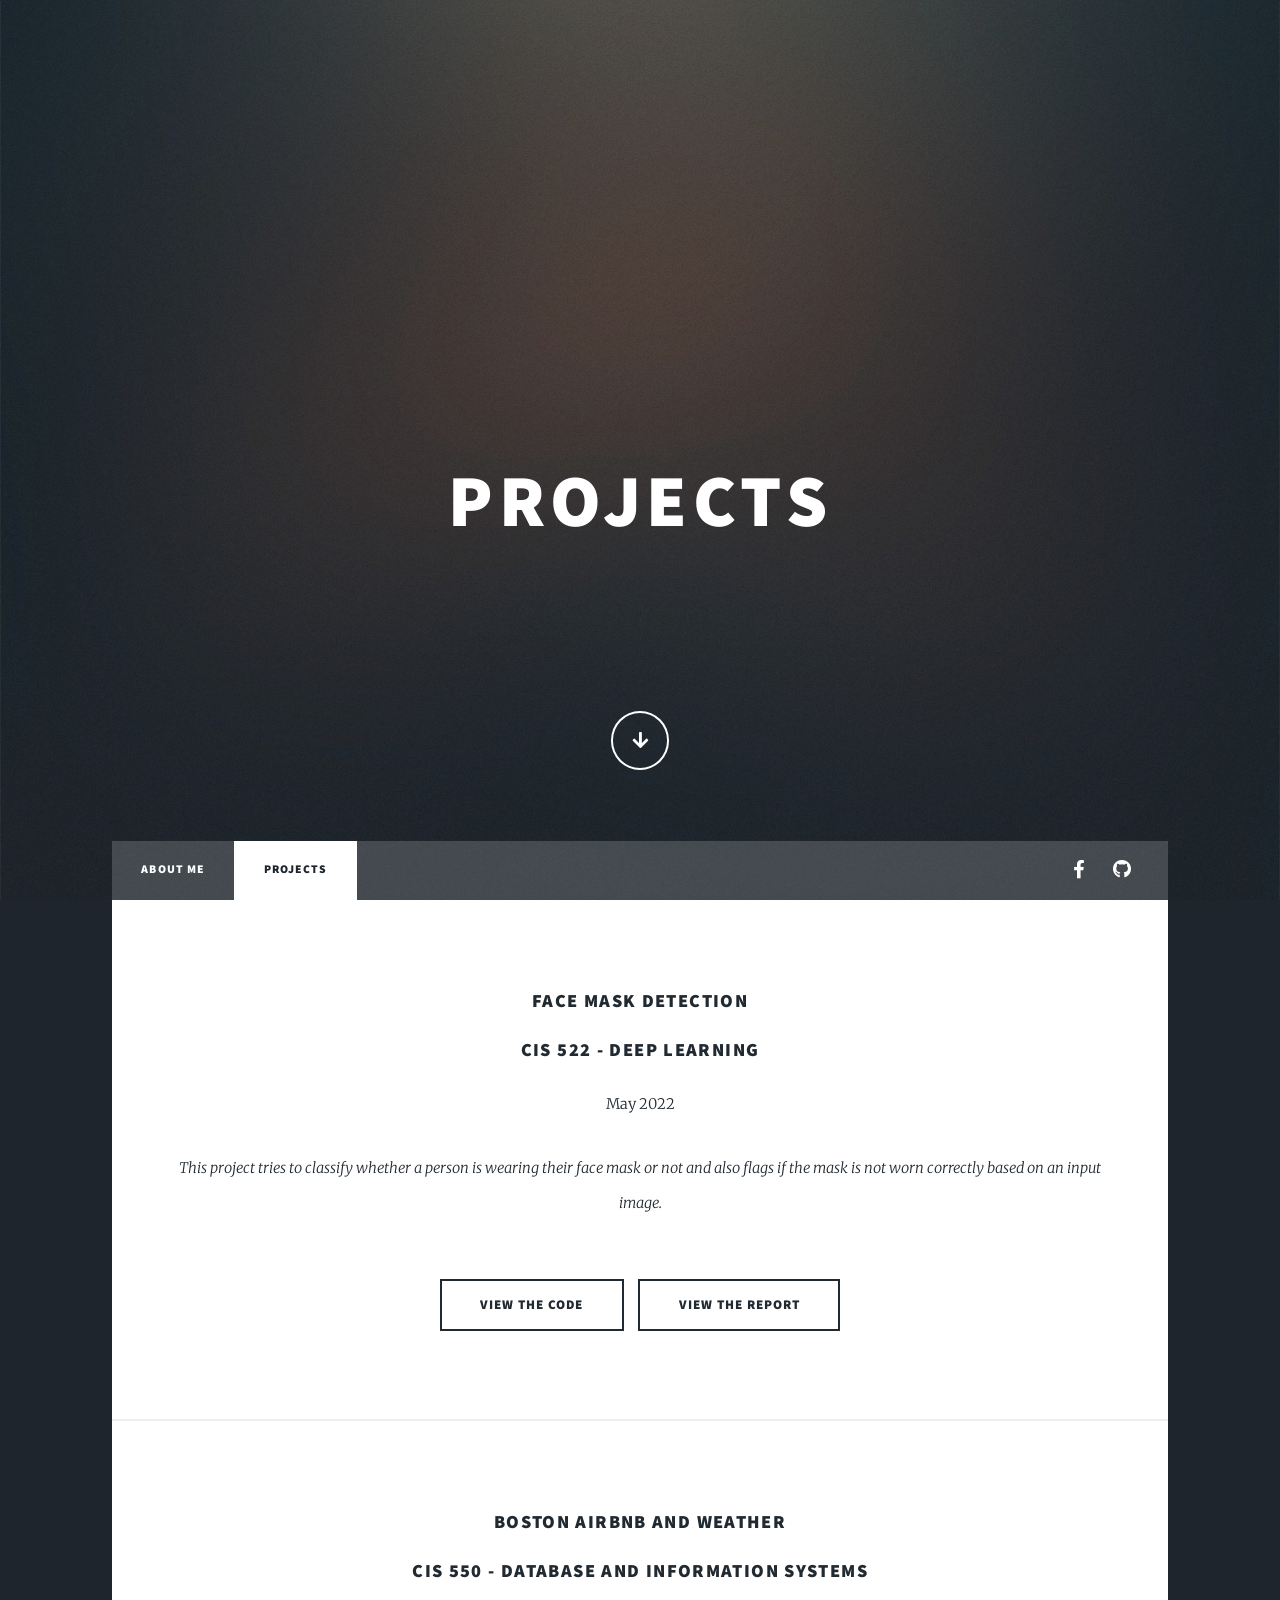
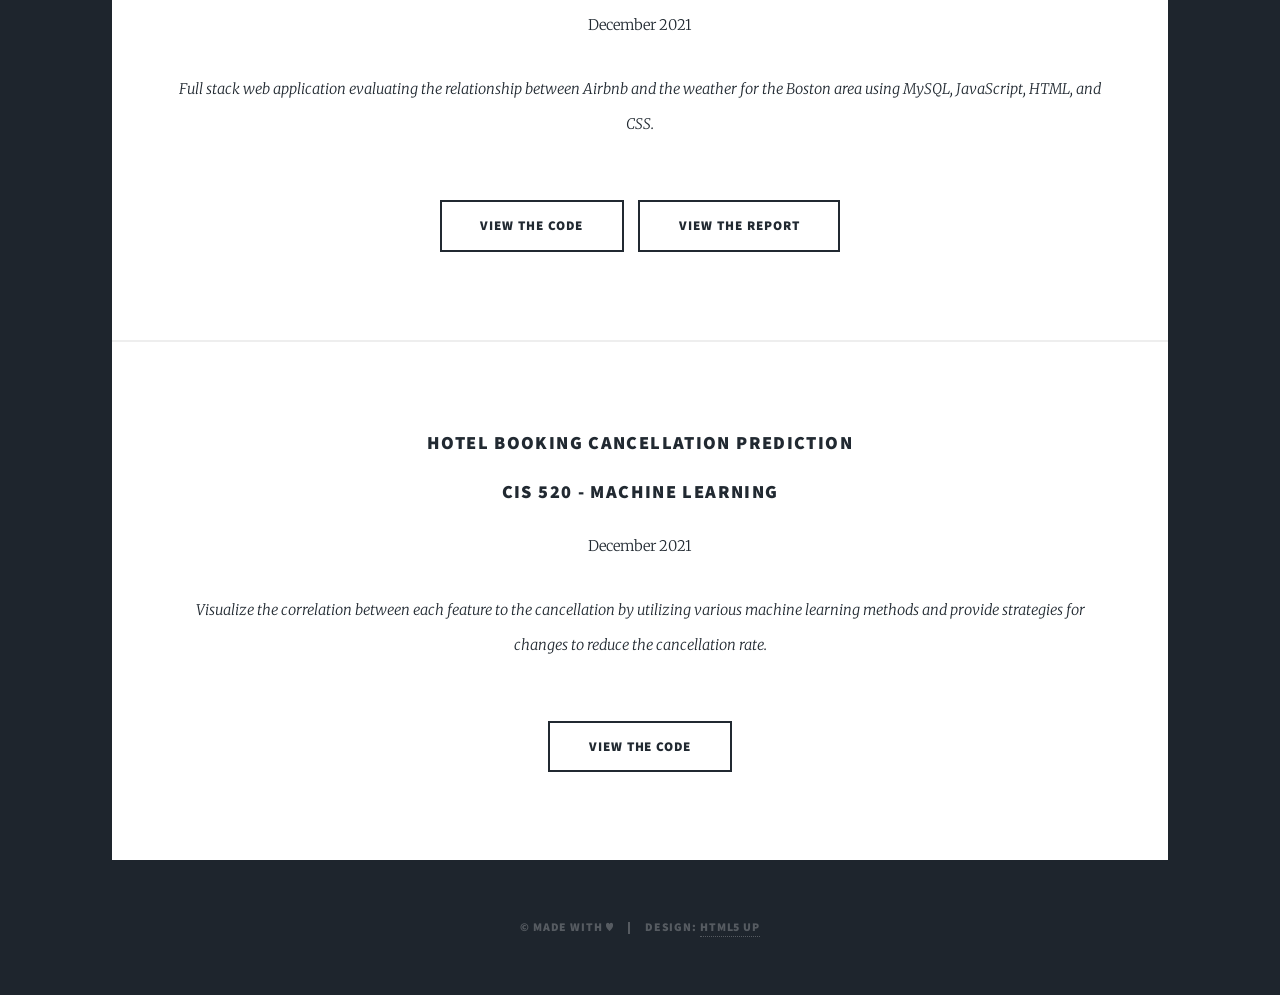
==== projects.html @ 25653194 "Add files via upload initial commit" ====
<!DOCTYPE HTML>
<!--
	Massively by HTML5 UP
	html5up.net | @ajlkn
	Free for personal and commercial use under the CCA 3.0 license (html5up.net/license)
-->
				<html>
					<head>
						<title>Yiyasu - Projects</title>
						<meta charset="utf-8" />
						<meta name="viewport" content="width=device-width, initial-scale=1, user-scalable=no" />
						<link rel="stylesheet" href="assets/css/main.css" />
						<noscript><link rel="stylesheet" href="assets/css/noscript.css" /></noscript>
					</head>
					<body class="is-preload">
				
						<!-- Wrapper -->
							<div id="wrapper" class="fade-in">

												<!-- Intro -->
					                <div id="intro">
										<h1>Projects <br/></h1>
										<p><hr> </p>
						                <ul class="actions">
							                <li><a href="#header" class="button icon solid solo fa-arrow-down scrolly">Continue</a></li>
						                </ul>
					                </div>

				
								<!-- Nav -->
									<nav id="nav">
										<ul class="links">
											<li><a href="index.html">About Me</a></li>
											<li class="active"><a href="projects.html">Projects</a></li>
										</ul>
										<ul class="icons">
											<li><a href="https://www.facebook.com/Yiyasu.P" class="icon brands fa-facebook-f" target="_blank"><span class="label">Facebook</span></a></li>
											<li><a href="https://github.com/yiyasu" class="icon brands fa-github" target="_blank"><span class="label">GitHub</span></a></li>
										</ul>
									</nav>				

				<!-- Main -->
					<div id="main">

						<!-- Featured Post -->
							<article class="post featured">
								<header class="major">
									<h3>Face Mask Detection</h3>
									<h3> CIS 522 - Deep Learning </h3>
									May 2022 </p>
									<p> This project tries to classify whether a person is wearing their face mask or not and also flags if the mask is not worn correctly based on an input image. </p>
								</header>
								<ul class="actions special">
									<li><a href="https://github.com/yiyasu/face_mask_detection" class="button large" target="_blank">View the Code</a></li>
									<li><a href="https://github.com/yiyasu/face_mask_detection/blob/main/CIS522_FinalReport.pdf" class="button large" target="_blank">View the Report</a></li>
								</ul>
							</article>

							<article class="post featured">
								<header class="major">
									<h3>Boston Airbnb and Weather</h3>
									<h3> CIS 550 - Database and Information Systems </h3>
									December 2021 </p>
									<p> Full stack web application evaluating the relationship between Airbnb and the weather for the Boston area using MySQL, JavaScript, HTML, and CSS. </p>
								</header>
								<ul class="actions special">
									<li><a href="https://github.com/yiyasu/CIS550" class="button large" target="_blank">View the Code</a></li>
									<li><a href="https://github.com/yiyasu/CIS550/blob/main/FinalReport_CIS550.pdf" class="button large" target="_blank">View the Report</a></li>
								</ul>
							</article>

							<article class="post featured">
								<header class="major">
									<h3> Hotel Booking Cancellation Prediction</h3>
									<h3> CIS 520 - Machine Learning </h3>
									December 2021 </p>
									<p> Visualize the correlation between each feature to the cancellation by utilizing various machine learning methods and provide strategies for changes to reduce the cancellation rate.</p>
								</header>
								<ul class="actions special">
									<li><a href="https://colab.research.google.com/drive/1UjOMGztZ_L5oVzg0W8Kpy8z9qH8jfoaa?usp=sharing" class="button large" target="_blank">View the Code</a></li>
								</ul>
							</article>

						<!-- Posts -->
							<!-- <section class="posts">
								<article>
									<header>
										<span class="date">April 24, 2017</span>
										<h2><a href="#">Sed magna<br />
										ipsum faucibus</a></h2>
									</header>
									<a href="#" class="image fit"><img src="images/pic02.jpg" alt="" /></a>
									<p>Donec eget ex magna. Interdum et malesuada fames ac ante ipsum primis in faucibus. Pellentesque venenatis dolor imperdiet dolor mattis sagittis magna etiam.</p>
									<ul class="actions special">
										<li><a href="#" class="button">Full Story</a></li>
									</ul>
								</article>
								<article>
									<header>
										<span class="date">April 22, 2017</span>
										<h2><a href="#">Primis eget<br />
										imperdiet lorem</a></h2>
									</header>
									<a href="#" class="image fit"><img src="images/pic03.jpg" alt="" /></a>
									<p>Donec eget ex magna. Interdum et malesuada fames ac ante ipsum primis in faucibus. Pellentesque venenatis dolor imperdiet dolor mattis sagittis magna etiam.</p>
									<ul class="actions special">
										<li><a href="#" class="button">Full Story</a></li>
									</ul>
								</article>
								<article>
									<header>
										<span class="date">April 18, 2017</span>
										<h2><a href="#">Ante mattis<br />
										interdum dolor</a></h2>
									</header>
									<a href="#" class="image fit"><img src="images/pic04.jpg" alt="" /></a>
									<p>Donec eget ex magna. Interdum et malesuada fames ac ante ipsum primis in faucibus. Pellentesque venenatis dolor imperdiet dolor mattis sagittis magna etiam.</p>
									<ul class="actions special">
										<li><a href="#" class="button">Full Story</a></li>
									</ul>
								</article>
								<article>
									<header>
										<span class="date">April 14, 2017</span>
										<h2><a href="#">Tempus sed<br />
										nulla imperdiet</a></h2>
									</header>
									<a href="#" class="image fit"><img src="images/pic05.jpg" alt="" /></a>
									<p>Donec eget ex magna. Interdum et malesuada fames ac ante ipsum primis in faucibus. Pellentesque venenatis dolor imperdiet dolor mattis sagittis magna etiam.</p>
									<ul class="actions special">
										<li><a href="#" class="button">Full Story</a></li>
									</ul>
								</article>
								<article>
									<header>
										<span class="date">April 11, 2017</span>
										<h2><a href="#">Odio magna<br />
										sed consectetur</a></h2>
									</header>
									<a href="#" class="image fit"><img src="images/pic06.jpg" alt="" /></a>
									<p>Donec eget ex magna. Interdum et malesuada fames ac ante ipsum primis in faucibus. Pellentesque venenatis dolor imperdiet dolor mattis sagittis magna etiam.</p>
									<ul class="actions special">
										<li><a href="#" class="button">Full Story</a></li>
									</ul>
								</article>
								<article>
									<header>
										<span class="date">April 7, 2017</span>
										<h2><a href="#">Augue lorem<br />
										primis vestibulum</a></h2>
									</header>
									<a href="#" class="image fit"><img src="images/pic07.jpg" alt="" /></a>
									<p>Donec eget ex magna. Interdum et malesuada fames ac ante ipsum primis in faucibus. Pellentesque venenatis dolor imperdiet dolor mattis sagittis magna etiam.</p>
									<ul class="actions special">
										<li><a href="#" class="button">Full Story</a></li>
									</ul>
								</article>
							</section> -->

						<!-- Footer -->

					</div>


				<!-- Copyright -->
					<div id="copyright">
						<ul><li>&copy; made with ♥ </li><li>Design: <a href="https://html5up.net" target="_blank">HTML5 UP</a></li></ul>
					</div>

			</div>

		<!-- Scripts -->
			<script src="assets/js/jquery.min.js"></script>
			<script src="assets/js/jquery.scrollex.min.js"></script>
			<script src="assets/js/jquery.scrolly.min.js"></script>
			<script src="assets/js/browser.min.js"></script>
			<script src="assets/js/breakpoints.min.js"></script>
			<script src="assets/js/util.js"></script>
			<script src="assets/js/main.js"></script>

	</body>
</html>
---- assets/css/main.css ----
@import url(fontawesome-all.min.css);
@import url("https://fonts.googleapis.com/css?family=Merriweather:300,700,300italic,700italic|Source+Sans+Pro:900");

/*
	Massively by HTML5 UP
	html5up.net | @ajlkn
	Free for personal and commercial use under the CCA 3.0 license (html5up.net/license)
*/

html, body, div, span, applet, object,
iframe, h1, h2, h3, h4, h5, h6, p, blockquote,
pre, a, abbr, acronym, address, big, cite,
code, del, dfn, em, img, ins, kbd, q, s, samp,
small, strike, strong, sub, sup, tt, var, b,
u, i, center, dl, dt, dd, ol, ul, li, fieldset,
form, label, legend, table, caption, tbody,
tfoot, thead, tr, th, td, article, aside,
canvas, details, embed, figure, figcaption,
footer, header, hgroup, menu, nav, output, ruby,
section, summary, time, mark, audio, video {
	margin: 0;
	padding: 0;
	border: 0;
	font-size: 100%;
	font: inherit;
	vertical-align: baseline;}

article, aside, details, figcaption, figure,
footer, header, hgroup, menu, nav, section {
	display: block;}

body {
	line-height: 1;
}

ol, ul {
	list-style: none;
}

blockquote, q {
	quotes: none;
}

	blockquote:before, blockquote:after, q:before, q:after {
		content: '';
		content: none;
	}

table {
	border-collapse: collapse;
	border-spacing: 0;
}

body {
	-webkit-text-size-adjust: none;
}

mark {
	background-color: transparent;
	color: inherit;
}

input::-moz-focus-inner {
	border: 0;
	padding: 0;
}

input, select, textarea {
	-moz-appearance: none;
	-webkit-appearance: none;
	-ms-appearance: none;
	appearance: none;
}

/* Basic */

	@-ms-viewport {
		width: device-width;
	}

	body {
		-ms-overflow-style: scrollbar;
	}

	@media screen and (max-width: 480px) {

		html, body {
			min-width: 320px;
		}

	}

	html {
		box-sizing: border-box;
	}

	*, *:before, *:after {
		box-sizing: inherit;
	}

	body {
		background-color: #1e252d;
	}

		body.is-preload *, body.is-preload *:before, body.is-preload *:after {
			-moz-animation: none !important;
			-webkit-animation: none !important;
			-ms-animation: none !important;
			animation: none !important;
			-moz-transition: none !important;
			-webkit-transition: none !important;
			-ms-transition: none !important;
			transition: none !important;
		}

/* Type */

	html {
		font-size: 16pt;
	}

		@media screen and (max-width: 1680px) {

			html {
				font-size: 12pt;
			}

		}

		@media screen and (max-width: 1280px) {

			html {
				font-size: 11pt;
			}

		}

		@media screen and (max-width: 360px) {

			html {
				font-size: 10pt;
			}

		}

	body {
		color: #212931;
	}

	body, input, select, textarea {
		font-family: "Merriweather", Georgia, serif;
		font-weight: 300;
		font-size: 1rem;
		line-height: 2.375;
	}

	a {
		-moz-transition: color 0.2s ease-in-out, background-color 0.2s ease-in-out, border-color 0.2s ease-in-out, box-shadow 0.2s ease-in-out;
		-webkit-transition: color 0.2s ease-in-out, background-color 0.2s ease-in-out, border-color 0.2s ease-in-out, box-shadow 0.2s ease-in-out;
		-ms-transition: color 0.2s ease-in-out, background-color 0.2s ease-in-out, border-color 0.2s ease-in-out, box-shadow 0.2s ease-in-out;
		transition: color 0.2s ease-in-out, background-color 0.2s ease-in-out, border-color 0.2s ease-in-out, box-shadow 0.2s ease-in-out;
		border-bottom: dotted 1px;
		text-decoration: none;
	}

		a:hover {
			border-bottom-color: transparent;
		}

	strong, b {
		font-weight: 600;
	}

	em, i {
		font-style: italic;
	}

	p {
		text-align: justify;
		margin: 0 0 2rem 0;
	}

	h1, h2, h3, h4, h5, h6 {
		font-family: "Source Sans Pro", Helvetica, sans-serif;
		font-weight: 900;
		line-height: 1.5;
		letter-spacing: 0.075em;
		text-transform: uppercase;
		margin: 0 0 1rem 0;
	}

		h1 a, h2 a, h3 a, h4 a, h5 a, h6 a {
			border-bottom: 0;
			color: inherit;
			text-decoration: none;
		}

	h1 {
		font-size: 4rem;
		line-height: 1.1;
		margin: 0 0 2rem 0;
	}

	h2 {
		font-size: 1.75rem;
		line-height: 1.3;
		margin: 0 0 1.5rem 0;
	}

	h3 {
		font-size: 1.25rem;
		margin: 0 0 1.5rem 0;
	}

	h4 {
		font-size: 1rem;
	}

	h5 {
		font-size: 0.9rem;
	}

	h6 {
		font-size: 0.8rem;
	}

	sub {
		font-size: 0.8rem;
		position: relative;
		top: 0.5rem;
	}

	sup {
		font-size: 0.8rem;
		position: relative;
		top: -0.5rem;
	}

	blockquote {
		border-left: solid 4px;
		font-style: italic;
		margin: 0 0 2rem 0;
		padding: 0.5rem 0 0.5rem 2rem;
	}

	code {
		border: solid 2px;
		font-family: "Courier New", monospace;
		font-size: 0.9rem;
		margin: 0 0.25rem;
		padding: 0.25rem 0.65rem;
	}

	pre {
		-webkit-overflow-scrolling: touch;
		font-family: "Courier New", monospace;
		font-size: 0.9rem;
		margin: 0 0 2rem 0;
	}

		pre code {
			display: block;
			line-height: 1.75;
			padding: 1rem 1.5rem;
			overflow-x: auto;
		}

	hr {
		border: 0;
		border-bottom: solid 2px;
		margin: 3rem 0;
	}

		hr.major {
			margin: 5rem 0;
		}

	.align-left {
		text-align: left;
	}

	.align-center {
		text-align: center;
	}

	.align-right {
		text-align: right;
	}

	input, select, textarea {
		color: #212931;
	}

	a {
		color: #212931;
		border-bottom-color: rgba(33, 41, 49, 0.5);
	}

		a:hover {
			border-bottom-color: transparent;
			color: #18bfef !important;
		}

	strong, b {
		color: #212931;
	}

	h1, h2, h3, h4, h5, h6 {
		color: #212931;
	}

	blockquote {
		border-left-color: #eeeeee;
	}

	code {
		background: rgba(220, 220, 220, 0.25);
		border-color: #eeeeee;
	}

	hr {
		border-bottom-color: #eeeeee;
	}

/* Row */

	.row {
		display: flex;
		flex-wrap: wrap;
		box-sizing: border-box;
		align-items: stretch;
	}

		.row > * {
			box-sizing: border-box;
		}

		.row.gtr-uniform > * > :last-child {
			margin-bottom: 0;
		}

		.row.aln-left {
			justify-content: flex-start;
		}

		.row.aln-center {
			justify-content: center;
		}

		.row.aln-right {
			justify-content: flex-end;
		}

		.row.aln-top {
			align-items: flex-start;
		}

		.row.aln-middle {
			align-items: center;
		}

		.row.aln-bottom {
			align-items: flex-end;
		}

		.row > .imp {
			order: -1;
		}

		.row > .col-1 {
			width: 8.33333%;
		}

		.row > .off-1 {
			margin-left: 8.33333%;
		}

		.row > .col-2 {
			width: 16.66667%;
		}

		.row > .off-2 {
			margin-left: 16.66667%;
		}

		.row > .col-3 {
			width: 25%;
		}

		.row > .off-3 {
			margin-left: 25%;
		}

		.row > .col-4 {
			width: 33.33333%;
		}

		.row > .off-4 {
			margin-left: 33.33333%;
		}

		.row > .col-5 {
			width: 41.66667%;
		}

		.row > .off-5 {
			margin-left: 41.66667%;
		}

		.row > .col-6 {
			width: 50%;
		}

		.row > .off-6 {
			margin-left: 50%;
		}

		.row > .col-7 {
			width: 58.33333%;
		}

		.row > .off-7 {
			margin-left: 58.33333%;
		}

		.row > .col-8 {
			width: 66.66667%;
		}

		.row > .off-8 {
			margin-left: 66.66667%;
		}

		.row > .col-9 {
			width: 75%;
		}

		.row > .off-9 {
			margin-left: 75%;
		}

		.row > .col-10 {
			width: 83.33333%;
		}

		.row > .off-10 {
			margin-left: 83.33333%;
		}

		.row > .col-11 {
			width: 91.66667%;
		}

		.row > .off-11 {
			margin-left: 91.66667%;
		}

		.row > .col-12 {
			width: 100%;
		}

		.row > .off-12 {
			margin-left: 100%;
		}

		.row.gtr-0 {
			margin-top: 0;
			margin-left: 0rem;
		}

			.row.gtr-0 > * {
				padding: 0 0 0 0rem;
			}

			.row.gtr-0.gtr-uniform {
				margin-top: 0rem;
			}

				.row.gtr-0.gtr-uniform > * {
					padding-top: 0rem;
				}

		.row.gtr-25 {
			margin-top: 0;
			margin-left: -0.375rem;
		}

			.row.gtr-25 > * {
				padding: 0 0 0 0.375rem;
			}

			.row.gtr-25.gtr-uniform {
				margin-top: -0.375rem;
			}

				.row.gtr-25.gtr-uniform > * {
					padding-top: 0.375rem;
				}

		.row.gtr-50 {
			margin-top: 0;
			margin-left: -0.75rem;
		}

			.row.gtr-50 > * {
				padding: 0 0 0 0.75rem;
			}

			.row.gtr-50.gtr-uniform {
				margin-top: -0.75rem;
			}

				.row.gtr-50.gtr-uniform > * {
					padding-top: 0.75rem;
				}

		.row {
			margin-top: 0;
			margin-left: -1.5rem;
		}

			.row > * {
				padding: 0 0 0 1.5rem;
			}

			.row.gtr-uniform {
				margin-top: -1.5rem;
			}

				.row.gtr-uniform > * {
					padding-top: 1.5rem;
				}

		.row.gtr-150 {
			margin-top: 0;
			margin-left: -2.25rem;
		}

			.row.gtr-150 > * {
				padding: 0 0 0 2.25rem;
			}

			.row.gtr-150.gtr-uniform {
				margin-top: -2.25rem;
			}

				.row.gtr-150.gtr-uniform > * {
					padding-top: 2.25rem;
				}

		.row.gtr-200 {
			margin-top: 0;
			margin-left: -3rem;
		}

			.row.gtr-200 > * {
				padding: 0 0 0 3rem;
			}

			.row.gtr-200.gtr-uniform {
				margin-top: -3rem;
			}

				.row.gtr-200.gtr-uniform > * {
					padding-top: 3rem;
				}

		@media screen and (max-width: 1680px) {

			.row {
				display: flex;
				flex-wrap: wrap;
				box-sizing: border-box;
				align-items: stretch;
			}

				.row > * {
					box-sizing: border-box;
				}

				.row.gtr-uniform > * > :last-child {
					margin-bottom: 0;
				}

				.row.aln-left {
					justify-content: flex-start;
				}

				.row.aln-center {
					justify-content: center;
				}

				.row.aln-right {
					justify-content: flex-end;
				}

				.row.aln-top {
					align-items: flex-start;
				}

				.row.aln-middle {
					align-items: center;
				}

				.row.aln-bottom {
					align-items: flex-end;
				}

				.row > .imp-xlarge {
					order: -1;
				}

				.row > .col-1-xlarge {
					width: 8.33333%;
				}

				.row > .off-1-xlarge {
					margin-left: 8.33333%;
				}

				.row > .col-2-xlarge {
					width: 16.66667%;
				}

				.row > .off-2-xlarge {
					margin-left: 16.66667%;
				}

				.row > .col-3-xlarge {
					width: 25%;
				}

				.row > .off-3-xlarge {
					margin-left: 25%;
				}

				.row > .col-4-xlarge {
					width: 33.33333%;
				}

				.row > .off-4-xlarge {
					margin-left: 33.33333%;
				}

				.row > .col-5-xlarge {
					width: 41.66667%;
				}

				.row > .off-5-xlarge {
					margin-left: 41.66667%;
				}

				.row > .col-6-xlarge {
					width: 50%;
				}

				.row > .off-6-xlarge {
					margin-left: 50%;
				}

				.row > .col-7-xlarge {
					width: 58.33333%;
				}

				.row > .off-7-xlarge {
					margin-left: 58.33333%;
				}

				.row > .col-8-xlarge {
					width: 66.66667%;
				}

				.row > .off-8-xlarge {
					margin-left: 66.66667%;
				}

				.row > .col-9-xlarge {
					width: 75%;
				}

				.row > .off-9-xlarge {
					margin-left: 75%;
				}

				.row > .col-10-xlarge {
					width: 83.33333%;
				}

				.row > .off-10-xlarge {
					margin-left: 83.33333%;
				}

				.row > .col-11-xlarge {
					width: 91.66667%;
				}

				.row > .off-11-xlarge {
					margin-left: 91.66667%;
				}

				.row > .col-12-xlarge {
					width: 100%;
				}

				.row > .off-12-xlarge {
					margin-left: 100%;
				}

				.row.gtr-0 {
					margin-top: 0;
					margin-left: 0rem;
				}

					.row.gtr-0 > * {
						padding: 0 0 0 0rem;
					}

					.row.gtr-0.gtr-uniform {
						margin-top: 0rem;
					}

						.row.gtr-0.gtr-uniform > * {
							padding-top: 0rem;
						}

				.row.gtr-25 {
					margin-top: 0;
					margin-left: -0.375rem;
				}

					.row.gtr-25 > * {
						padding: 0 0 0 0.375rem;
					}

					.row.gtr-25.gtr-uniform {
						margin-top: -0.375rem;
					}

						.row.gtr-25.gtr-uniform > * {
							padding-top: 0.375rem;
						}

				.row.gtr-50 {
					margin-top: 0;
					margin-left: -0.75rem;
				}

					.row.gtr-50 > * {
						padding: 0 0 0 0.75rem;
					}

					.row.gtr-50.gtr-uniform {
						margin-top: -0.75rem;
					}

						.row.gtr-50.gtr-uniform > * {
							padding-top: 0.75rem;
						}

				.row {
					margin-top: 0;
					margin-left: -1.5rem;
				}

					.row > * {
						padding: 0 0 0 1.5rem;
					}

					.row.gtr-uniform {
						margin-top: -1.5rem;
					}

						.row.gtr-uniform > * {
							padding-top: 1.5rem;
						}

				.row.gtr-150 {
					margin-top: 0;
					margin-left: -2.25rem;
				}

					.row.gtr-150 > * {
						padding: 0 0 0 2.25rem;
					}

					.row.gtr-150.gtr-uniform {
						margin-top: -2.25rem;
					}

						.row.gtr-150.gtr-uniform > * {
							padding-top: 2.25rem;
						}

				.row.gtr-200 {
					margin-top: 0;
					margin-left: -3rem;
				}

					.row.gtr-200 > * {
						padding: 0 0 0 3rem;
					}

					.row.gtr-200.gtr-uniform {
						margin-top: -3rem;
					}

						.row.gtr-200.gtr-uniform > * {
							padding-top: 3rem;
						}

		}

		@media screen and (max-width: 1280px) {

			.row {
				display: flex;
				flex-wrap: wrap;
				box-sizing: border-box;
				align-items: stretch;
			}

				.row > * {
					box-sizing: border-box;
				}

				.row.gtr-uniform > * > :last-child {
					margin-bottom: 0;
				}

				.row.aln-left {
					justify-content: flex-start;
				}

				.row.aln-center {
					justify-content: center;
				}

				.row.aln-right {
					justify-content: flex-end;
				}

				.row.aln-top {
					align-items: flex-start;
				}

				.row.aln-middle {
					align-items: center;
				}

				.row.aln-bottom {
					align-items: flex-end;
				}

				.row > .imp-large {
					order: -1;
				}

				.row > .col-1-large {
					width: 8.33333%;
				}

				.row > .off-1-large {
					margin-left: 8.33333%;
				}

				.row > .col-2-large {
					width: 16.66667%;
				}

				.row > .off-2-large {
					margin-left: 16.66667%;
				}

				.row > .col-3-large {
					width: 25%;
				}

				.row > .off-3-large {
					margin-left: 25%;
				}

				.row > .col-4-large {
					width: 33.33333%;
				}

				.row > .off-4-large {
					margin-left: 33.33333%;
				}

				.row > .col-5-large {
					width: 41.66667%;
				}

				.row > .off-5-large {
					margin-left: 41.66667%;
				}

				.row > .col-6-large {
					width: 50%;
				}

				.row > .off-6-large {
					margin-left: 50%;
				}

				.row > .col-7-large {
					width: 58.33333%;
				}

				.row > .off-7-large {
					margin-left: 58.33333%;
				}

				.row > .col-8-large {
					width: 66.66667%;
				}

				.row > .off-8-large {
					margin-left: 66.66667%;
				}

				.row > .col-9-large {
					width: 75%;
				}

				.row > .off-9-large {
					margin-left: 75%;
				}

				.row > .col-10-large {
					width: 83.33333%;
				}

				.row > .off-10-large {
					margin-left: 83.33333%;
				}

				.row > .col-11-large {
					width: 91.66667%;
				}

				.row > .off-11-large {
					margin-left: 91.66667%;
				}

				.row > .col-12-large {
					width: 100%;
				}

				.row > .off-12-large {
					margin-left: 100%;
				}

				.row.gtr-0 {
					margin-top: 0;
					margin-left: 0rem;
				}

					.row.gtr-0 > * {
						padding: 0 0 0 0rem;
					}

					.row.gtr-0.gtr-uniform {
						margin-top: 0rem;
					}

						.row.gtr-0.gtr-uniform > * {
							padding-top: 0rem;
						}

				.row.gtr-25 {
					margin-top: 0;
					margin-left: -0.375rem;
				}

					.row.gtr-25 > * {
						padding: 0 0 0 0.375rem;
					}

					.row.gtr-25.gtr-uniform {
						margin-top: -0.375rem;
					}

						.row.gtr-25.gtr-uniform > * {
							padding-top: 0.375rem;
						}

				.row.gtr-50 {
					margin-top: 0;
					margin-left: -0.75rem;
				}

					.row.gtr-50 > * {
						padding: 0 0 0 0.75rem;
					}

					.row.gtr-50.gtr-uniform {
						margin-top: -0.75rem;
					}

						.row.gtr-50.gtr-uniform > * {
							padding-top: 0.75rem;
						}

				.row {
					margin-top: 0;
					margin-left: -1.5rem;
				}

					.row > * {
						padding: 0 0 0 1.5rem;
					}

					.row.gtr-uniform {
						margin-top: -1.5rem;
					}

						.row.gtr-uniform > * {
							padding-top: 1.5rem;
						}

				.row.gtr-150 {
					margin-top: 0;
					margin-left: -2.25rem;
				}

					.row.gtr-150 > * {
						padding: 0 0 0 2.25rem;
					}

					.row.gtr-150.gtr-uniform {
						margin-top: -2.25rem;
					}

						.row.gtr-150.gtr-uniform > * {
							padding-top: 2.25rem;
						}

				.row.gtr-200 {
					margin-top: 0;
					margin-left: -3rem;
				}

					.row.gtr-200 > * {
						padding: 0 0 0 3rem;
					}

					.row.gtr-200.gtr-uniform {
						margin-top: -3rem;
					}

						.row.gtr-200.gtr-uniform > * {
							padding-top: 3rem;
						}

		}

		@media screen and (max-width: 980px) {

			.row {
				display: flex;
				flex-wrap: wrap;
				box-sizing: border-box;
				align-items: stretch;
			}

				.row > * {
					box-sizing: border-box;
				}

				.row.gtr-uniform > * > :last-child {
					margin-bottom: 0;
				}

				.row.aln-left {
					justify-content: flex-start;
				}

				.row.aln-center {
					justify-content: center;
				}

				.row.aln-right {
					justify-content: flex-end;
				}

				.row.aln-top {
					align-items: flex-start;
				}

				.row.aln-middle {
					align-items: center;
				}

				.row.aln-bottom {
					align-items: flex-end;
				}

				.row > .imp-medium {
					order: -1;
				}

				.row > .col-1-medium {
					width: 8.33333%;
				}

				.row > .off-1-medium {
					margin-left: 8.33333%;
				}

				.row > .col-2-medium {
					width: 16.66667%;
				}

				.row > .off-2-medium {
					margin-left: 16.66667%;
				}

				.row > .col-3-medium {
					width: 25%;
				}

				.row > .off-3-medium {
					margin-left: 25%;
				}

				.row > .col-4-medium {
					width: 33.33333%;
				}

				.row > .off-4-medium {
					margin-left: 33.33333%;
				}

				.row > .col-5-medium {
					width: 41.66667%;
				}

				.row > .off-5-medium {
					margin-left: 41.66667%;
				}

				.row > .col-6-medium {
					width: 50%;
				}

				.row > .off-6-medium {
					margin-left: 50%;
				}

				.row > .col-7-medium {
					width: 58.33333%;
				}

				.row > .off-7-medium {
					margin-left: 58.33333%;
				}

				.row > .col-8-medium {
					width: 66.66667%;
				}

				.row > .off-8-medium {
					margin-left: 66.66667%;
				}

				.row > .col-9-medium {
					width: 75%;
				}

				.row > .off-9-medium {
					margin-left: 75%;
				}

				.row > .col-10-medium {
					width: 83.33333%;
				}

				.row > .off-10-medium {
					margin-left: 83.33333%;
				}

				.row > .col-11-medium {
					width: 91.66667%;
				}

				.row > .off-11-medium {
					margin-left: 91.66667%;
				}

				.row > .col-12-medium {
					width: 100%;
				}

				.row > .off-12-medium {
					margin-left: 100%;
				}

				.row.gtr-0 {
					margin-top: 0;
					margin-left: 0rem;
				}

					.row.gtr-0 > * {
						padding: 0 0 0 0rem;
					}

					.row.gtr-0.gtr-uniform {
						margin-top: 0rem;
					}

						.row.gtr-0.gtr-uniform > * {
							padding-top: 0rem;
						}

				.row.gtr-25 {
					margin-top: 0;
					margin-left: -0.375rem;
				}

					.row.gtr-25 > * {
						padding: 0 0 0 0.375rem;
					}

					.row.gtr-25.gtr-uniform {
						margin-top: -0.375rem;
					}

						.row.gtr-25.gtr-uniform > * {
							padding-top: 0.375rem;
						}

				.row.gtr-50 {
					margin-top: 0;
					margin-left: -0.75rem;
				}

					.row.gtr-50 > * {
						padding: 0 0 0 0.75rem;
					}

					.row.gtr-50.gtr-uniform {
						margin-top: -0.75rem;
					}

						.row.gtr-50.gtr-uniform > * {
							padding-top: 0.75rem;
						}

				.row {
					margin-top: 0;
					margin-left: -1.5rem;
				}

					.row > * {
						padding: 0 0 0 1.5rem;
					}

					.row.gtr-uniform {
						margin-top: -1.5rem;
					}

						.row.gtr-uniform > * {
							padding-top: 1.5rem;
						}

				.row.gtr-150 {
					margin-top: 0;
					margin-left: -2.25rem;
				}

					.row.gtr-150 > * {
						padding: 0 0 0 2.25rem;
					}

					.row.gtr-150.gtr-uniform {
						margin-top: -2.25rem;
					}

						.row.gtr-150.gtr-uniform > * {
							padding-top: 2.25rem;
						}

				.row.gtr-200 {
					margin-top: 0;
					margin-left: -3rem;
				}

					.row.gtr-200 > * {
						padding: 0 0 0 3rem;
					}

					.row.gtr-200.gtr-uniform {
						margin-top: -3rem;
					}

						.row.gtr-200.gtr-uniform > * {
							padding-top: 3rem;
						}

		}

		@media screen and (max-width: 736px) {

			.row {
				display: flex;
				flex-wrap: wrap;
				box-sizing: border-box;
				align-items: stretch;
			}

				.row > * {
					box-sizing: border-box;
				}

				.row.gtr-uniform > * > :last-child {
					margin-bottom: 0;
				}

				.row.aln-left {
					justify-content: flex-start;
				}

				.row.aln-center {
					justify-content: center;
				}

				.row.aln-right {
					justify-content: flex-end;
				}

				.row.aln-top {
					align-items: flex-start;
				}

				.row.aln-middle {
					align-items: center;
				}

				.row.aln-bottom {
					align-items: flex-end;
				}

				.row > .imp-small {
					order: -1;
				}

				.row > .col-1-small {
					width: 8.33333%;
				}

				.row > .off-1-small {
					margin-left: 8.33333%;
				}

				.row > .col-2-small {
					width: 16.66667%;
				}

				.row > .off-2-small {
					margin-left: 16.66667%;
				}

				.row > .col-3-small {
					width: 25%;
				}

				.row > .off-3-small {
					margin-left: 25%;
				}

				.row > .col-4-small {
					width: 33.33333%;
				}

				.row > .off-4-small {
					margin-left: 33.33333%;
				}

				.row > .col-5-small {
					width: 41.66667%;
				}

				.row > .off-5-small {
					margin-left: 41.66667%;
				}

				.row > .col-6-small {
					width: 50%;
				}

				.row > .off-6-small {
					margin-left: 50%;
				}

				.row > .col-7-small {
					width: 58.33333%;
				}

				.row > .off-7-small {
					margin-left: 58.33333%;
				}

				.row > .col-8-small {
					width: 66.66667%;
				}

				.row > .off-8-small {
					margin-left: 66.66667%;
				}

				.row > .col-9-small {
					width: 75%;
				}

				.row > .off-9-small {
					margin-left: 75%;
				}

				.row > .col-10-small {
					width: 83.33333%;
				}

				.row > .off-10-small {
					margin-left: 83.33333%;
				}

				.row > .col-11-small {
					width: 91.66667%;
				}

				.row > .off-11-small {
					margin-left: 91.66667%;
				}

				.row > .col-12-small {
					width: 100%;
				}

				.row > .off-12-small {
					margin-left: 100%;
				}

				.row.gtr-0 {
					margin-top: 0;
					margin-left: 0rem;
				}

					.row.gtr-0 > * {
						padding: 0 0 0 0rem;
					}

					.row.gtr-0.gtr-uniform {
						margin-top: 0rem;
					}

						.row.gtr-0.gtr-uniform > * {
							padding-top: 0rem;
						}

				.row.gtr-25 {
					margin-top: 0;
					margin-left: -0.375rem;
				}

					.row.gtr-25 > * {
						padding: 0 0 0 0.375rem;
					}

					.row.gtr-25.gtr-uniform {
						margin-top: -0.375rem;
					}

						.row.gtr-25.gtr-uniform > * {
							padding-top: 0.375rem;
						}

				.row.gtr-50 {
					margin-top: 0;
					margin-left: -0.75rem;
				}

					.row.gtr-50 > * {
						padding: 0 0 0 0.75rem;
					}

					.row.gtr-50.gtr-uniform {
						margin-top: -0.75rem;
					}

						.row.gtr-50.gtr-uniform > * {
							padding-top: 0.75rem;
						}

				.row {
					margin-top: 0;
					margin-left: -1.5rem;
				}

					.row > * {
						padding: 0 0 0 1.5rem;
					}

					.row.gtr-uniform {
						margin-top: -1.5rem;
					}

						.row.gtr-uniform > * {
							padding-top: 1.5rem;
						}

				.row.gtr-150 {
					margin-top: 0;
					margin-left: -2.25rem;
				}

					.row.gtr-150 > * {
						padding: 0 0 0 2.25rem;
					}

					.row.gtr-150.gtr-uniform {
						margin-top: -2.25rem;
					}

						.row.gtr-150.gtr-uniform > * {
							padding-top: 2.25rem;
						}

				.row.gtr-200 {
					margin-top: 0;
					margin-left: -3rem;
				}

					.row.gtr-200 > * {
						padding: 0 0 0 3rem;
					}

					.row.gtr-200.gtr-uniform {
						margin-top: -3rem;
					}

						.row.gtr-200.gtr-uniform > * {
							padding-top: 3rem;
						}

		}

		@media screen and (max-width: 480px) {

			.row {
				display: flex;
				flex-wrap: wrap;
				box-sizing: border-box;
				align-items: stretch;
			}

				.row > * {
					box-sizing: border-box;
				}

				.row.gtr-uniform > * > :last-child {
					margin-bottom: 0;
				}

				.row.aln-left {
					justify-content: flex-start;
				}

				.row.aln-center {
					justify-content: center;
				}

				.row.aln-right {
					justify-content: flex-end;
				}

				.row.aln-top {
					align-items: flex-start;
				}

				.row.aln-middle {
					align-items: center;
				}

				.row.aln-bottom {
					align-items: flex-end;
				}

				.row > .imp-xsmall {
					order: -1;
				}

				.row > .col-1-xsmall {
					width: 8.33333%;
				}

				.row > .off-1-xsmall {
					margin-left: 8.33333%;
				}

				.row > .col-2-xsmall {
					width: 16.66667%;
				}

				.row > .off-2-xsmall {
					margin-left: 16.66667%;
				}

				.row > .col-3-xsmall {
					width: 25%;
				}

				.row > .off-3-xsmall {
					margin-left: 25%;
				}

				.row > .col-4-xsmall {
					width: 33.33333%;
				}

				.row > .off-4-xsmall {
					margin-left: 33.33333%;
				}

				.row > .col-5-xsmall {
					width: 41.66667%;
				}

				.row > .off-5-xsmall {
					margin-left: 41.66667%;
				}

				.row > .col-6-xsmall {
					width: 50%;
				}

				.row > .off-6-xsmall {
					margin-left: 50%;
				}

				.row > .col-7-xsmall {
					width: 58.33333%;
				}

				.row > .off-7-xsmall {
					margin-left: 58.33333%;
				}

				.row > .col-8-xsmall {
					width: 66.66667%;
				}

				.row > .off-8-xsmall {
					margin-left: 66.66667%;
				}

				.row > .col-9-xsmall {
					width: 75%;
				}

				.row > .off-9-xsmall {
					margin-left: 75%;
				}

				.row > .col-10-xsmall {
					width: 83.33333%;
				}

				.row > .off-10-xsmall {
					margin-left: 83.33333%;
				}

				.row > .col-11-xsmall {
					width: 91.66667%;
				}

				.row > .off-11-xsmall {
					margin-left: 91.66667%;
				}

				.row > .col-12-xsmall {
					width: 100%;
				}

				.row > .off-12-xsmall {
					margin-left: 100%;
				}

				.row.gtr-0 {
					margin-top: 0;
					margin-left: 0rem;
				}

					.row.gtr-0 > * {
						padding: 0 0 0 0rem;
					}

					.row.gtr-0.gtr-uniform {
						margin-top: 0rem;
					}

						.row.gtr-0.gtr-uniform > * {
							padding-top: 0rem;
						}

				.row.gtr-25 {
					margin-top: 0;
					margin-left: -0.375rem;
				}

					.row.gtr-25 > * {
						padding: 0 0 0 0.375rem;
					}

					.row.gtr-25.gtr-uniform {
						margin-top: -0.375rem;
					}

						.row.gtr-25.gtr-uniform > * {
							padding-top: 0.375rem;
						}

				.row.gtr-50 {
					margin-top: 0;
					margin-left: -0.75rem;
				}

					.row.gtr-50 > * {
						padding: 0 0 0 0.75rem;
					}

					.row.gtr-50.gtr-uniform {
						margin-top: -0.75rem;
					}

						.row.gtr-50.gtr-uniform > * {
							padding-top: 0.75rem;
						}

				.row {
					margin-top: 0;
					margin-left: -1.5rem;
				}

					.row > * {
						padding: 0 0 0 1.5rem;
					}

					.row.gtr-uniform {
						margin-top: -1.5rem;
					}

						.row.gtr-uniform > * {
							padding-top: 1.5rem;
						}

				.row.gtr-150 {
					margin-top: 0;
					margin-left: -2.25rem;
				}

					.row.gtr-150 > * {
						padding: 0 0 0 2.25rem;
					}

					.row.gtr-150.gtr-uniform {
						margin-top: -2.25rem;
					}

						.row.gtr-150.gtr-uniform > * {
							padding-top: 2.25rem;
						}

				.row.gtr-200 {
					margin-top: 0;
					margin-left: -3rem;
				}

					.row.gtr-200 > * {
						padding: 0 0 0 3rem;
					}

					.row.gtr-200.gtr-uniform {
						margin-top: -3rem;
					}

						.row.gtr-200.gtr-uniform > * {
							padding-top: 3rem;
						}

		}

		@media screen and (max-width: 360px) {

			.row {
				display: flex;
				flex-wrap: wrap;
				box-sizing: border-box;
				align-items: stretch;
			}

				.row > * {
					box-sizing: border-box;
				}

				.row.gtr-uniform > * > :last-child {
					margin-bottom: 0;
				}

				.row.aln-left {
					justify-content: flex-start;
				}

				.row.aln-center {
					justify-content: center;
				}

				.row.aln-right {
					justify-content: flex-end;
				}

				.row.aln-top {
					align-items: flex-start;
				}

				.row.aln-middle {
					align-items: center;
				}

				.row.aln-bottom {
					align-items: flex-end;
				}

				.row > .imp-xxsmall {
					order: -1;
				}

				.row > .col-1-xxsmall {
					width: 8.33333%;
				}

				.row > .off-1-xxsmall {
					margin-left: 8.33333%;
				}

				.row > .col-2-xxsmall {
					width: 16.66667%;
				}

				.row > .off-2-xxsmall {
					margin-left: 16.66667%;
				}

				.row > .col-3-xxsmall {
					width: 25%;
				}

				.row > .off-3-xxsmall {
					margin-left: 25%;
				}

				.row > .col-4-xxsmall {
					width: 33.33333%;
				}

				.row > .off-4-xxsmall {
					margin-left: 33.33333%;
				}

				.row > .col-5-xxsmall {
					width: 41.66667%;
				}

				.row > .off-5-xxsmall {
					margin-left: 41.66667%;
				}

				.row > .col-6-xxsmall {
					width: 50%;
				}

				.row > .off-6-xxsmall {
					margin-left: 50%;
				}

				.row > .col-7-xxsmall {
					width: 58.33333%;
				}

				.row > .off-7-xxsmall {
					margin-left: 58.33333%;
				}

				.row > .col-8-xxsmall {
					width: 66.66667%;
				}

				.row > .off-8-xxsmall {
					margin-left: 66.66667%;
				}

				.row > .col-9-xxsmall {
					width: 75%;
				}

				.row > .off-9-xxsmall {
					margin-left: 75%;
				}

				.row > .col-10-xxsmall {
					width: 83.33333%;
				}

				.row > .off-10-xxsmall {
					margin-left: 83.33333%;
				}

				.row > .col-11-xxsmall {
					width: 91.66667%;
				}

				.row > .off-11-xxsmall {
					margin-left: 91.66667%;
				}

				.row > .col-12-xxsmall {
					width: 100%;
				}

				.row > .off-12-xxsmall {
					margin-left: 100%;
				}

				.row.gtr-0 {
					margin-top: 0;
					margin-left: 0rem;
				}

					.row.gtr-0 > * {
						padding: 0 0 0 0rem;
					}

					.row.gtr-0.gtr-uniform {
						margin-top: 0rem;
					}

						.row.gtr-0.gtr-uniform > * {
							padding-top: 0rem;
						}

				.row.gtr-25 {
					margin-top: 0;
					margin-left: -0.375rem;
				}

					.row.gtr-25 > * {
						padding: 0 0 0 0.375rem;
					}

					.row.gtr-25.gtr-uniform {
						margin-top: -0.375rem;
					}

						.row.gtr-25.gtr-uniform > * {
							padding-top: 0.375rem;
						}

				.row.gtr-50 {
					margin-top: 0;
					margin-left: -0.75rem;
				}

					.row.gtr-50 > * {
						padding: 0 0 0 0.75rem;
					}

					.row.gtr-50.gtr-uniform {
						margin-top: -0.75rem;
					}

						.row.gtr-50.gtr-uniform > * {
							padding-top: 0.75rem;
						}

				.row {
					margin-top: 0;
					margin-left: -1.5rem;
				}

					.row > * {
						padding: 0 0 0 1.5rem;
					}

					.row.gtr-uniform {
						margin-top: -1.5rem;
					}

						.row.gtr-uniform > * {
							padding-top: 1.5rem;
						}

				.row.gtr-150 {
					margin-top: 0;
					margin-left: -2.25rem;
				}

					.row.gtr-150 > * {
						padding: 0 0 0 2.25rem;
					}

					.row.gtr-150.gtr-uniform {
						margin-top: -2.25rem;
					}

						.row.gtr-150.gtr-uniform > * {
							padding-top: 2.25rem;
						}

				.row.gtr-200 {
					margin-top: 0;
					margin-left: -3rem;
				}

					.row.gtr-200 > * {
						padding: 0 0 0 3rem;
					}

					.row.gtr-200.gtr-uniform {
						margin-top: -3rem;
					}

						.row.gtr-200.gtr-uniform > * {
							padding-top: 3rem;
						}

		}

/* Box */

	.box {
		border: solid 2px;
		margin-bottom: 2rem;
		padding: 1.5rem;
	}

		.box > :last-child,
		.box > :last-child > :last-child,
		.box > :last-child > :last-child > :last-child {
			margin-bottom: 0;
		}

		.box.alt {
			border: 0;
			border-radius: 0;
			padding: 0;
		}

	.box {
		border-color: #eeeeee;
	}

/* Button */

	input[type="submit"],
	input[type="reset"],
	input[type="button"],
	button,
	.button {
		-moz-appearance: none;
		-webkit-appearance: none;
		-ms-appearance: none;
		appearance: none;
		-moz-transition: background-color 0.2s ease-in-out, box-shadow 0.2s ease-in-out, color 0.2s ease-in-out;
		-webkit-transition: background-color 0.2s ease-in-out, box-shadow 0.2s ease-in-out, color 0.2s ease-in-out;
		-ms-transition: background-color 0.2s ease-in-out, box-shadow 0.2s ease-in-out, color 0.2s ease-in-out;
		transition: background-color 0.2s ease-in-out, box-shadow 0.2s ease-in-out, color 0.2s ease-in-out;
		border: 0;
		border-radius: 0;
		cursor: pointer;
		display: inline-block;
		font-family: "Source Sans Pro", Helvetica, sans-serif;
		font-size: 0.8rem;
		font-weight: 900;
		letter-spacing: 0.075em;
		height: 3rem;
		line-height: 3rem;
		padding: 0 2rem;
		text-align: center;
		text-decoration: none;
		text-transform: uppercase;
		white-space: nowrap;
	}

		input[type="submit"].icon:before,
		input[type="reset"].icon:before,
		input[type="button"].icon:before,
		button.icon:before,
		.button.icon:before {
			margin-right: 0.5rem;
		}

		input[type="submit"].icon.solo,
		input[type="reset"].icon.solo,
		input[type="button"].icon.solo,
		button.icon.solo,
		.button.icon.solo {
			position: relative;
			width: 4rem;
			height: 4rem;
			line-height: 4rem;
			border-radius: 4rem;
			text-indent: 4rem;
			overflow: hidden;
			padding: 0;
			white-space: nowrap;
		}

			input[type="submit"].icon.solo:before,
			input[type="reset"].icon.solo:before,
			input[type="button"].icon.solo:before,
			button.icon.solo:before,
			.button.icon.solo:before {
				position: absolute;
				display: block;
				top: 0;
				left: 0;
				width: inherit;
				height: inherit;
				line-height: inherit;
				font-size: 1.25rem;
				margin-right: 0;
				text-align: center;
				text-indent: 0;
			}

		input[type="submit"].fit,
		input[type="reset"].fit,
		input[type="button"].fit,
		button.fit,
		.button.fit {
			width: 100%;
		}

		input[type="submit"].small,
		input[type="reset"].small,
		input[type="button"].small,
		button.small,
		.button.small {
			font-size: 0.7rem;
			height: 2.5rem;
			line-height: 2.5rem;
			padding: 0 1.5rem;
		}

		input[type="submit"].large,
		input[type="reset"].large,
		input[type="button"].large,
		button.large,
		.button.large {
			font-size: 0.9rem;
			height: 3.5rem;
			line-height: 3.5rem;
			padding: 0 2.75rem;
		}

		@media screen and (max-width: 980px) {

			input[type="submit"],
			input[type="reset"],
			input[type="button"],
			button,
			.button {
				font-size: 0.9rem;
				height: 3.25rem;
				line-height: 3.25rem;
			}

				input[type="submit"].large,
				input[type="reset"].large,
				input[type="button"].large,
				button.large,
				.button.large {
					font-size: 1rem;
					height: 3.75rem;
					line-height: 3.75rem;
				}

		}

		input[type="submit"].disabled, input[type="submit"]:disabled,
		input[type="reset"].disabled,
		input[type="reset"]:disabled,
		input[type="button"].disabled,
		input[type="button"]:disabled,
		button.disabled,
		button:disabled,
		.button.disabled,
		.button:disabled {
			pointer-events: none;
			opacity: 0.25;
		}

	input[type="submit"],
	input[type="reset"],
	input[type="button"],
	button,
	.button {
		background-color: transparent;
		box-shadow: inset 0 0 0 2px #212931;
		color: #212931 !important;
	}

		input[type="submit"]:hover,
		input[type="reset"]:hover,
		input[type="button"]:hover,
		button:hover,
		.button:hover {
			box-shadow: inset 0 0 0 2px #18bfef;
			color: #18bfef !important;
		}

		input[type="submit"].primary,
		input[type="reset"].primary,
		input[type="button"].primary,
		button.primary,
		.button.primary {
			background-color: #212931;
			box-shadow: none;
			color: #ffffff !important;
		}

			input[type="submit"].primary:hover,
			input[type="reset"].primary:hover,
			input[type="button"].primary:hover,
			button.primary:hover,
			.button.primary:hover {
				background-color: #18bfef;
			}

/* Form */

	form {
		margin: 0 0 2rem 0;
	}

		form > :last-child {
			margin-bottom: 0;
		}

		form > .fields {
			display: -moz-flex;
			display: -webkit-flex;
			display: -ms-flex;
			display: flex;
			-moz-flex-wrap: wrap;
			-webkit-flex-wrap: wrap;
			-ms-flex-wrap: wrap;
			flex-wrap: wrap;
			width: calc(100% + 3rem);
			margin: -1.5rem 0 2rem -1.5rem;
		}

			form > .fields > .field {
				-moz-flex-grow: 0;
				-webkit-flex-grow: 0;
				-ms-flex-grow: 0;
				flex-grow: 0;
				-moz-flex-shrink: 0;
				-webkit-flex-shrink: 0;
				-ms-flex-shrink: 0;
				flex-shrink: 0;
				padding: 1.5rem 0 0 1.5rem;
				width: calc(100% - 1.5rem);
			}

				form > .fields > .field.half {
					width: calc(50% - 0.75rem);
				}

				form > .fields > .field.third {
					width: calc(100%/3 - 0.5rem);
				}

				form > .fields > .field.quarter {
					width: calc(25% - 0.375rem);
				}

		@media screen and (max-width: 480px) {

			form > .fields {
				width: calc(100% + 3rem);
				margin: -1.5rem 0 2rem -1.5rem;
			}

				form > .fields > .field {
					padding: 1.5rem 0 0 1.5rem;
					width: calc(100% - 1.5rem);
				}

					form > .fields > .field.half {
						width: calc(100% - 1.5rem);
					}

					form > .fields > .field.third {
						width: calc(100% - 1.5rem);
					}

					form > .fields > .field.quarter {
						width: calc(100% - 1.5rem);
					}

		}

	label {
		display: block;
		font-family: "Source Sans Pro", Helvetica, sans-serif;
		font-weight: 900;
		line-height: 1.5;
		letter-spacing: 0.075em;
		font-size: 0.8rem;
		text-transform: uppercase;
		margin: 0 0 0.75rem 0;
	}

		@media screen and (max-width: 980px) {

			label {
				font-size: 0.9rem;
			}

		}

	input[type="text"],
	input[type="password"],
	input[type="email"],
	select,
	textarea {
		-moz-appearance: none;
		-webkit-appearance: none;
		-ms-appearance: none;
		appearance: none;
		background: transparent;
		border-radius: 0;
		border: solid 2px;
		color: inherit;
		display: block;
		outline: 0;
		padding: 0 1rem;
		text-decoration: none;
		width: 100%;
	}

		input[type="text"]:invalid,
		input[type="password"]:invalid,
		input[type="email"]:invalid,
		select:invalid,
		textarea:invalid {
			box-shadow: none;
		}

	select {
		background-size: 1.25rem;
		background-repeat: no-repeat;
		background-position: calc(100% - 1rem) center;
		height: 3rem;
		padding-right: 3rem;
		text-overflow: ellipsis;
	}

		select:focus::-ms-value {
			background-color: transparent;
		}

		select::-ms-expand {
			display: none;
		}

	input[type="text"],
	input[type="password"],
	input[type="email"],
	select {
		height: 3rem;
	}

	textarea {
		padding: 0.75rem 1rem;
	}

	input[type="checkbox"],
	input[type="radio"] {
		-moz-appearance: none;
		-webkit-appearance: none;
		-ms-appearance: none;
		appearance: none;
		display: block;
		float: left;
		margin-right: -2rem;
		opacity: 0;
		width: 1rem;
		z-index: -1;
	}

		input[type="checkbox"] + label,
		input[type="radio"] + label {
			text-decoration: none;
			cursor: pointer;
			display: inline-block;
			font-size: 1rem;
			letter-spacing: 0;
			font-family: "Merriweather", Georgia, serif;
			text-transform: none;
			font-weight: 300;
			padding-left: 2.8rem;
			padding-right: 1rem;
			position: relative;
		}

			input[type="checkbox"] + label:before,
			input[type="radio"] + label:before {
				-moz-osx-font-smoothing: grayscale;
				-webkit-font-smoothing: antialiased;
				display: inline-block;
				font-style: normal;
				font-variant: normal;
				text-rendering: auto;
				line-height: 1;
				text-transform: none !important;
				font-family: 'Font Awesome 5 Free';
				font-weight: 900;
			}

			input[type="checkbox"] + label:before,
			input[type="radio"] + label:before {
				border-radius: 0;
				border: solid 2px;
				content: '';
				display: inline-block;
				font-size: 0.8rem;
				height: 1.8rem;
				left: 0;
				line-height: 1.65rem;
				position: absolute;
				text-align: center;
				top: -0.125rem;
				width: 1.8rem;
			}

		input[type="checkbox"]:checked + label:before,
		input[type="radio"]:checked + label:before {
			content: '\f00c';
		}

	input[type="checkbox"] + label:before {
		border-radius: 0;
	}

	input[type="radio"] + label:before {
		border-radius: 100%;
	}

	::-webkit-input-placeholder {
		opacity: 1.0;
	}

	:-moz-placeholder {
		opacity: 1.0;
	}

	::-moz-placeholder {
		opacity: 1.0;
	}

	:-ms-input-placeholder {
		opacity: 1.0;
	}

	label {
		color: #212931;
	}

	input[type="text"],
	input[type="password"],
	input[type="email"],
	select,
	textarea {
		border-color: #eeeeee;
	}

		input[type="text"]:focus,
		input[type="password"]:focus,
		input[type="email"]:focus,
		select:focus,
		textarea:focus {
			border-color: #18bfef;
		}

	select {
		background-image: url("data:image/svg+xml;charset=utf8,%3Csvg xmlns='http://www.w3.org/2000/svg' width='40' height='40' preserveAspectRatio='none' viewBox='0 0 40 40'%3E%3Cpath d='M9.4,12.3l10.4,10.4l10.4-10.4c0.2-0.2,0.5-0.4,0.9-0.4c0.3,0,0.6,0.1,0.9,0.4l3.3,3.3c0.2,0.2,0.4,0.5,0.4,0.9 c0,0.4-0.1,0.6-0.4,0.9L20.7,31.9c-0.2,0.2-0.5,0.4-0.9,0.4c-0.3,0-0.6-0.1-0.9-0.4L4.3,17.3c-0.2-0.2-0.4-0.5-0.4-0.9 c0-0.4,0.1-0.6,0.4-0.9l3.3-3.3c0.2-0.2,0.5-0.4,0.9-0.4S9.1,12.1,9.4,12.3z' fill='%23eeeeee' /%3E%3C/svg%3E");
	}

		select option {
			background-color: #ffffff;
			color: #212931;
		}

	.select-wrapper:before {
		color: #eeeeee;
	}

	input[type="checkbox"] + label,
	input[type="radio"] + label {
		color: #212931;
	}

		input[type="checkbox"] + label:before,
		input[type="radio"] + label:before {
			border-color: #eeeeee;
		}

	input[type="checkbox"]:checked + label:before,
	input[type="radio"]:checked + label:before {
		background-color: #212931;
		border-color: #212931;
		color: #ffffff;
	}

	input[type="checkbox"]:focus + label:before,
	input[type="radio"]:focus + label:before {
		border-color: #18bfef;
	}

	::-webkit-input-placeholder {
		color: #909498 !important;
	}

	:-moz-placeholder {
		color: #909498 !important;
	}

	::-moz-placeholder {
		color: #909498 !important;
	}

	:-ms-input-placeholder {
		color: #909498 !important;
	}

	.formerize-placeholder {
		color: #909498 !important;
	}

/* Icon */

	.icon {
		text-decoration: none;
		border-bottom: none;
		position: relative;
	}

		.icon:before {
			-moz-osx-font-smoothing: grayscale;
			-webkit-font-smoothing: antialiased;
			display: inline-block;
			font-style: normal;
			font-variant: normal;
			text-rendering: auto;
			line-height: 1;
			text-transform: none !important;
			font-family: 'Font Awesome 5 Free';
			font-weight: 400;
		}

		.icon > .label {
			display: none;
		}

		.icon:before {
			line-height: inherit;
		}

		.icon.solid:before {
			font-weight: 900;
		}

		.icon.brands:before {
			font-family: 'Font Awesome 5 Brands';
		}

/* Image */

	.image {
		border: 0;
		display: inline-block;
		position: relative;
	}

		.image img {
			display: block;
		}

		.image.left, .image.right {
			max-width: 40%;
		}

			.image.left img, .image.right img {
				width: 100%;
			}

		.image.left {
			float: left;
			margin: 0 2rem 2rem 0;
			top: 0.75rem;
		}

		.image.right {
			float: right;
			margin: 0 0 2rem 2rem;
			top: 0.75rem;
		}

		.image.fit {
			display: block;
			margin: 2.5rem 0;
			width: 50%;
		}

			.image.fit:first-child {
				margin-top: 0;
			}

			.image.fit img {
				width: 50%;
			}

		.image.main {
			display: block;
			margin: 4rem 0;
			width: 50%;
		}

			.image.main:first-child {
				margin-top: 0;
			}

			.image.main img {
				width: 100%;
			}

		@media screen and (max-width: 736px) {

			.image.fit {
				margin: 2rem 0;
			}

			.image.main {
				margin: 2rem 0;

			}

		}

	a.image {
		overflow: hidden;
	}

		a.image img {
			-moz-transition: -moz-transform 0.2s ease-out;
			-webkit-transition: -webkit-transform 0.2s ease-out;
			-ms-transition: -ms-transform 0.2s ease-out;
			transition: transform 0.2s ease-out;
		}

		a.image:hover img {
			-moz-transform: scale(1.05);
			-webkit-transform: scale(1.05);
			-ms-transform: scale(1.05);
			transform: scale(1.05);
		}
	

/* Actions */

	ul.actions {
		display: -moz-flex;
		display: -webkit-flex;
		display: -ms-flex;
		display: flex;
		cursor: default;
		list-style: none;
		margin-left: -1rem;
		padding-left: 0;
	}

		ul.actions li {
			padding: 0 0 0 1rem;
			vertical-align: middle;
		}

		ul.actions.special {
			-moz-justify-content: center;
			-webkit-justify-content: center;
			-ms-justify-content: center;
			justify-content: center;
			width: 100%;
			margin-left: 0;
		}

			ul.actions.special li:first-child {
				padding-left: 0;
			}

		ul.actions.stacked {
			-moz-flex-direction: column;
			-webkit-flex-direction: column;
			-ms-flex-direction: column;
			flex-direction: column;
			margin-left: 0;
		}

			ul.actions.stacked li {
				padding: 1.3rem 0 0 0;
			}

				ul.actions.stacked li:first-child {
					padding-top: 0;
				}

		ul.actions.fit {
			width: calc(100% + 1rem);
		}

			ul.actions.fit li {
				-moz-flex-grow: 1;
				-webkit-flex-grow: 1;
				-ms-flex-grow: 1;
				flex-grow: 1;
				-moz-flex-shrink: 1;
				-webkit-flex-shrink: 1;
				-ms-flex-shrink: 1;
				flex-shrink: 1;
				width: 100%;
			}

				ul.actions.fit li > * {
					width: 100%;
				}

			ul.actions.fit.stacked {
				width: 100%;
			}

		@media screen and (max-width: 480px) {

			ul.actions:not(.fixed) {
				-moz-flex-direction: column;
				-webkit-flex-direction: column;
				-ms-flex-direction: column;
				flex-direction: column;
				margin-left: 0;
				width: 100% !important;
			}

				ul.actions:not(.fixed) li {
					-moz-flex-grow: 1;
					-webkit-flex-grow: 1;
					-ms-flex-grow: 1;
					flex-grow: 1;
					-moz-flex-shrink: 1;
					-webkit-flex-shrink: 1;
					-ms-flex-shrink: 1;
					flex-shrink: 1;
					padding: 1rem 0 0 0;
					text-align: center;
					width: 100%;
				}

					ul.actions:not(.fixed) li > * {
						width: 100%;
					}

					ul.actions:not(.fixed) li:first-child {
						padding-top: 0;
					}

					ul.actions:not(.fixed) li input[type="submit"],
					ul.actions:not(.fixed) li input[type="reset"],
					ul.actions:not(.fixed) li input[type="button"],
					ul.actions:not(.fixed) li button,
					ul.actions:not(.fixed) li .button {
						width: 100%;
					}

						ul.actions:not(.fixed) li input[type="submit"].icon:before,
						ul.actions:not(.fixed) li input[type="reset"].icon:before,
						ul.actions:not(.fixed) li input[type="button"].icon:before,
						ul.actions:not(.fixed) li button.icon:before,
						ul.actions:not(.fixed) li .button.icon:before {
							margin-left: -0.5rem;
						}

		}

/* Icons */

	ul.icons {
		cursor: default;
		list-style: none;
		padding-left: 0;
	}

		ul.icons li {
			display: inline-block;
			padding: 0 0.5rem 0 0;
			vertical-align: middle;
		}

			ul.icons li:last-child {
				padding-right: 0;
			}

			ul.icons li .icon:before {
				width: 2.25rem;
				height: 2.25rem;
				line-height: 2.25rem;
				display: inline-block;
				text-align: center;
				border-radius: 100%;
				font-size: 1.25rem;
			}

		ul.icons.alt li .icon:before {
			-moz-transition: color 0.2s ease-in-out, background-color 0.2s ease-in-out, border-color 0.2s ease-in-out, box-shadow 0.2s ease-in-out;
			-webkit-transition: color 0.2s ease-in-out, background-color 0.2s ease-in-out, border-color 0.2s ease-in-out, box-shadow 0.2s ease-in-out;
			-ms-transition: color 0.2s ease-in-out, background-color 0.2s ease-in-out, border-color 0.2s ease-in-out, box-shadow 0.2s ease-in-out;
			transition: color 0.2s ease-in-out, background-color 0.2s ease-in-out, border-color 0.2s ease-in-out, box-shadow 0.2s ease-in-out;
			font-size: 1rem;
		}

/* List */

	ol {
		list-style: decimal;
		margin: 0 0 2rem 0;
		padding-left: 1.25rem;
	}

		ol li {
			padding-left: 0.25rem;
		}

	ul {
		list-style: disc;
		margin: 0 0 2rem 0;
		padding-left: 1rem;
	}

		ul li {
			padding-left: 0.5rem;
		}

		ul.divided {
			list-style: none;
			padding-left: 0;
		}

			ul.divided li {
				border-top: solid 1px;
				padding: 0.5rem 0;
			}

				ul.divided li:first-child {
					border-top: 0;
					padding-top: 0;
				}

	dl {
		margin: 0 0 2rem 0;
	}

		dl dt {
			display: block;
			font-weight: 600;
			margin: 0 0 1rem 0;
		}

		dl dd {
			margin-left: 2rem;
		}

	ul.divided li {
		border-top-color: #eeeeee;
	}

	ul.icons li a.icon:hover:before {
		color: #18bfef;
	}

	ul.icons.alt li .icon:before {
		box-shadow: inset 0 0 0 2px #eeeeee;
	}

	ul.icons.alt li a.icon:hover:before {
		box-shadow: inset 0 0 0 2px #18bfef;
	}

/* Section/Article */

	section.special, article.special {
		text-align: center;
	}

	header {
		cursor: default;
	}

		header > .date {
			display: block;
			font-size: 0.8rem;
			height: 1;
			margin: 0 0 1rem 0;
			position: relative;
		}

		header > p {
			font-style: italic;
		}

		header > h1 + p {
			font-size: 1.1rem;
			margin-top: -0.5rem;
			line-height: 2;
		}

		header > h2 + p {
			font-size: 1rem;
			margin-top: -0.75rem;
		}

		header > h3 + p {
			font-size: 0.9rem;
			margin-top: -0.75rem;
		}

		header > h4 + p {
			font-size: 0.8rem;
			margin-top: -0.75rem;
		}

		header.major {
			margin: 0 0 4rem 0;
			text-align: center;
		}

			header.major > :last-child {
				margin-bottom: 0;
			}

			header.major > p {
				margin-top: 0;
				text-align: center;
			}

			header.major > .date {
				font-size: 1rem;
				margin: 0 0 4rem 0;
			}

				header.major > .date:before, header.major > .date:after {
					content: '';
					display: block;
					position: absolute;
					top: 50%;
					width: calc(50% - 6rem);
					border-top: solid 2px;
				}

				header.major > .date:before {
					left: 0;
				}

				header.major > .date:after {
					right: 0;
				}

		@media screen and (max-width: 980px) {

			header br {
				display: none;
			}

		}

		@media screen and (max-width: 736px) {

			header.major {
				margin: 0 0 2rem 0;
			}

		}

	header.major .date:before, header.major .date:after {
		border-top-color: #eeeeee;
	}

/* Table */

	.table-wrapper {
		-webkit-overflow-scrolling: touch;
		overflow-x: auto;
	}

	table {
		margin: 0 0 2rem 0;
		width: 100%;
	}

		table tbody tr {
			border: solid 1px;
			border-left: 0;
			border-right: 0;
		}

		table td {
			padding: 0.75rem 0.75rem;
		}

		table th {
			font-family: "Source Sans Pro", Helvetica, sans-serif;
			font-size: 0.8rem;
			font-weight: 900;
			letter-spacing: 0.075em;
			line-height: 1.5;
			padding: 0 0.75rem 0.75rem 0.75rem;
			text-align: left;
			text-transform: uppercase;
		}

			@media screen and (max-width: 980px) {

				table th {
					font-size: 0.9rem;
				}

			}

		table thead {
			border-bottom: solid 2px;
		}

		table tfoot {
			border-top: solid 2px;
		}

		table.alt {
			border-collapse: separate;
		}

			table.alt tbody tr td {
				border: solid 1px;
				border-left-width: 0;
				border-top-width: 0;
			}

				table.alt tbody tr td:first-child {
					border-left-width: 1px;
				}

			table.alt tbody tr:first-child td {
				border-top-width: 1px;
			}

			table.alt thead {
				border-bottom: 0;
			}

			table.alt tfoot {
				border-top: 0;
			}

	table tbody tr {
		border-color: #eeeeee;
	}

		table tbody tr:nth-child(2n + 1) {
			background-color: rgba(220, 220, 220, 0.25);
		}

	table th {
		color: #212931;
	}

	table thead {
		border-bottom-color: #eeeeee;
	}

	table tfoot {
		border-top-color: #eeeeee;
	}

	table.alt tbody tr td {
		border-color: #eeeeee;
	}

/* Pagination */

	.pagination {
		display: -moz-inline-flex;
		display: -webkit-inline-flex;
		display: -ms-inline-flex;
		display: inline-flex;
		-moz-user-select: none;
		-webkit-user-select: none;
		-ms-user-select: none;
		user-select: none;
		cursor: default;
		list-style: none;
		margin: 0 0 2rem 2px;
		padding: 0;
	}

		.pagination a, .pagination span {
			-moz-transition: background-color 0.2s ease-in-out, border-color 0.2s ease-in-out, box-shadow 0.2s ease-in-out, color 0.2s ease-in-out;
			-webkit-transition: background-color 0.2s ease-in-out, border-color 0.2s ease-in-out, box-shadow 0.2s ease-in-out, color 0.2s ease-in-out;
			-ms-transition: background-color 0.2s ease-in-out, border-color 0.2s ease-in-out, box-shadow 0.2s ease-in-out, color 0.2s ease-in-out;
			transition: background-color 0.2s ease-in-out, border-color 0.2s ease-in-out, box-shadow 0.2s ease-in-out, color 0.2s ease-in-out;
			border: solid 2px;
			display: inline-block;
			font-family: "Source Sans Pro", Helvetica, sans-serif;
			font-size: 0.8rem;
			font-weight: 900;
			height: 3rem;
			letter-spacing: 0.075em;
			line-height: calc(3rem - 4px);
			margin-left: -2px;
			min-width: 3rem;
			position: relative;
			text-align: center;
			text-decoration: none;
			text-transform: uppercase;
		}

		.pagination .next, .pagination .previous {
			text-decoration: none;
			padding: 0 1.75rem;
		}

			.pagination .next:before, .pagination .previous:before {
				-moz-osx-font-smoothing: grayscale;
				-webkit-font-smoothing: antialiased;
				display: inline-block;
				font-style: normal;
				font-variant: normal;
				text-rendering: auto;
				line-height: 1;
				text-transform: none !important;
				font-family: 'Font Awesome 5 Free';
				font-weight: 900;
			}

			.pagination .next:before, .pagination .previous:before {
				display: inline-block;
				color: inherit !important;
				line-height: inherit;
			}

		.pagination .previous:before {
			content: '\f104';
			margin-right: 0.9375em;
		}

		.pagination .next:before {
			content: '\f105';
			float: right;
			margin-left: 0.9375em;
		}

		@media screen and (max-width: 980px) {

			.pagination a, .pagination span {
				font-size: 0.9rem;
			}

		}

		@media screen and (max-width: 480px) {

			.pagination .page, .pagination .extra {
				display: none;
			}

		}

	.pagination a, .pagination span {
		border-color: #eeeeee;
	}

	.pagination a {
		color: #212931 !important;
	}

		.pagination a:hover {
			color: #18bfef !important;
			border-color: #18bfef;
			z-index: 1;
		}

			.pagination a:hover + a,
			.pagination a:hover + span {
				border-left-color: #18bfef;
			}

		.pagination a.active {
			background-color: #eeeeee;
		}

	.pagination span {
		color: #eeeeee;
	}

/* Wrapper */

	#wrapper {
		-moz-transition: opacity 0.5s ease;
		-webkit-transition: opacity 0.5s ease;
		-ms-transition: opacity 0.5s ease;
		transition: opacity 0.5s ease;
		position: relative;
		z-index: 1;
		overflow: hidden;
	}

		#wrapper > .bg {
			position: absolute;
			top: 0;
			left: 0;
			width: 100%;
			height: 100%;
			background-color: #212931;
			background-image: url("../../images/overlay.png"), linear-gradient(0deg, rgba(0, 0, 0, 0.1), rgba(0, 0, 0, 0.1)), url("../../images/bg.jpg");
			background-size: auto,								auto,														100% auto;
			background-position: center,								center,														top center;
			background-repeat: repeat,								no-repeat,													no-repeat;
			background-attachment: scroll,								scroll,														scroll;
			z-index: -1;
		}

			#wrapper > .bg.fixed {
				position: fixed;
				width: 100vw;
				height: 100vh;
			}

		#wrapper.fade-in:before {
			pointer-events: none;
			-moz-transition: opacity 1s ease-in-out;
			-webkit-transition: opacity 1s ease-in-out;
			-ms-transition: opacity 1s ease-in-out;
			transition: opacity 1s ease-in-out;
			-moz-transition-delay: 0.75s;
			-webkit-transition-delay: 0.75s;
			-ms-transition-delay: 0.75s;
			transition-delay: 0.75s;
			background: #1e252d;
			content: '';
			display: block;
			height: 100%;
			left: 0;
			opacity: 0;
			position: fixed;
			top: 0;
			width: 100%;
		}

		body.is-preload #wrapper.fade-in:before {
			opacity: 1;
		}

		@media screen and (orientation: portrait) {

			#wrapper > .bg {
				background-size: auto,								auto,														auto 175%;
			}

		}

/* Intro */

	#intro {
		color: #ffffff;
		padding: 8rem 4rem 6rem 4rem ;
		-moz-align-items: center;
		-webkit-align-items: center;
		-ms-align-items: center;
		align-items: center;
		display: -moz-flex;
		display: -webkit-flex;
		display: -ms-flex;
		display: flex;
		-moz-flex-direction: column;
		-webkit-flex-direction: column;
		-ms-flex-direction: column;
		flex-direction: column;
		-moz-justify-content: -moz-flex-end;
		-webkit-justify-content: -webkit-flex-end;
		-ms-justify-content: -ms-flex-end;
		justify-content: flex-end;
		-moz-transition: opacity 1s ease, -moz-transform 1s ease;
		-webkit-transition: opacity 1s ease, -webkit-transform 1s ease;
		-ms-transition: opacity 1s ease, -ms-transform 1s ease;
		transition: opacity 1s ease, transform 1s ease;
		position: relative;
		cursor: default;
		text-align: center;
		z-index: 1;
		min-height: 100vh;
	}

		#intro input, #intro select, #intro textarea {
			color: #ffffff;
		}

		#intro a {
			color: #ffffff;
			border-bottom-color: rgba(255, 255, 255, 0.5);
		}

			#intro a:hover {
				border-bottom-color: transparent;
				color: #18bfef !important;
			}

		#intro strong, #intro b {
			color: #ffffff;
		}

		#intro h1, #intro h2, #intro h3, #intro h4, #intro h5, #intro h6 {
			color: #ffffff;
		}

		#intro blockquote {
			border-left-color: #ffffff;
		}

		#intro code {
			background: rgba(255, 255, 255, 0.075);
			border-color: #ffffff;
		}

		#intro hr {
			border-bottom-color: #ffffff;
		}

		#intro input[type="submit"],
		#intro input[type="reset"],
		#intro input[type="button"],
		#intro button,
		#intro .button {
			background-color: transparent;
			box-shadow: inset 0 0 0 2px #ffffff;
			color: #ffffff !important;
		}

			#intro input[type="submit"]:hover,
			#intro input[type="reset"]:hover,
			#intro input[type="button"]:hover,
			#intro button:hover,
			#intro .button:hover {
				box-shadow: inset 0 0 0 2px #18bfef;
				color: #18bfef !important;
			}

			#intro input[type="submit"].primary,
			#intro input[type="reset"].primary,
			#intro input[type="button"].primary,
			#intro button.primary,
			#intro .button.primary {
				background-color: #ffffff;
				box-shadow: none;
				color: #1e252d !important;
			}

				#intro input[type="submit"].primary:hover,
				#intro input[type="reset"].primary:hover,
				#intro input[type="button"].primary:hover,
				#intro button.primary:hover,
				#intro .button.primary:hover {
					background-color: #18bfef;
				}

		#intro h1 {
			font-size: 5rem;
			line-height: 1;
		}

		#intro p {
			font-size: 1.25rem;
			font-style: italic;
			margin-top: -0.25rem;
			text-align: center;
		}

		#intro + #header {
			margin-top: -20rem;
		}

			#intro + #header .logo {
				-moz-transform: translateY(2rem);
				-webkit-transform: translateY(2rem);
				-ms-transform: translateY(2rem);
				transform: translateY(2rem);
				opacity: 0;
				visibility: hidden;
			}

		#intro.hidden {
			pointer-events: none;
			-moz-transform: translateY(2rem);
			-webkit-transform: translateY(2rem);
			-ms-transform: translateY(2rem);
			transform: translateY(2rem);
			-moz-transition: opacity 0.5s ease, -moz-transform 0.5s ease, visibility 0.5s;
			-webkit-transition: opacity 0.5s ease, -webkit-transform 0.5s ease, visibility 0.5s;
			-ms-transition: opacity 0.5s ease, -ms-transform 0.5s ease, visibility 0.5s;
			transition: opacity 0.5s ease, transform 0.5s ease, visibility 0.5s;
			opacity: 0;
			visibility: hidden;
		}

			#intro.hidden + #header .logo {
				-moz-transform: translateY(0);
				-webkit-transform: translateY(0);
				-ms-transform: translateY(0);
				transform: translateY(0);
				opacity: 1;
				visibility: visible;
			}

		body.is-preload #intro {
			-moz-transform: translateY(2rem);
			-webkit-transform: translateY(2rem);
			-ms-transform: translateY(2rem);
			transform: translateY(2rem);
			opacity: 0;
		}

			body.is-preload #intro:not(.hidden) + #header + #nav {
				-moz-transform: translateY(4rem);
				-webkit-transform: translateY(4rem);
				-ms-transform: translateY(4rem);
				transform: translateY(4rem);
				opacity: 0;
			}

		@media screen and (max-width: 980px) {

			#intro {
				padding: 4rem 4rem 2rem 4rem ;
				min-height: 90vh;
			}

				#intro p br {
					display: none;
				}

				#intro + #header {
					margin-top: -14rem;
				}

		}

		@media screen and (max-width: 736px) {

			#intro {
				padding: 3rem 2rem 1rem 2rem ;
				min-height: 80vh;
			}

				#intro h1 {
					font-size: 3.25rem;
					line-height: 1.1;
					margin-bottom: 1rem;
				}

				#intro p {
					font-size: 1rem;
					margin-top: 0rem;
				}

				#intro .actions {
					display: none;
				}

		}

/* Header */

	#header {
		color: #ffffff;
		-moz-align-items: center;
		-webkit-align-items: center;
		-ms-align-items: center;
		align-items: center;
		display: -moz-flex;
		display: -webkit-flex;
		display: -ms-flex;
		display: flex;
		-moz-flex-direction: column;
		-webkit-flex-direction: column;
		-ms-flex-direction: column;
		flex-direction: column;
		-moz-justify-content: -moz-flex-end;
		-webkit-justify-content: -webkit-flex-end;
		-ms-justify-content: -ms-flex-end;
		justify-content: flex-end;
		pointer-events: none;
		-moz-user-select: none;
		-webkit-user-select: none;
		-ms-user-select: none;
		user-select: none;
		height: 20rem;
		padding-bottom: 8rem;
		position: relative;
		text-align: center;
		z-index: 2;
	}

		#header input, #header select, #header textarea {
			color: #ffffff;
		}

		#header a {
			color: #ffffff;
			border-bottom-color: rgba(255, 255, 255, 0.5);
		}

			#header a:hover {
				border-bottom-color: transparent;
				color: #18bfef !important;
			}

		#header strong, #header b {
			color: #ffffff;
		}

		#header h1, #header h2, #header h3, #header h4, #header h5, #header h6 {
			color: #ffffff;
		}

		#header blockquote {
			border-left-color: #ffffff;
		}

		#header code {
			background: rgba(255, 255, 255, 0.075);
			border-color: #ffffff;
		}

		#header hr {
			border-bottom-color: #ffffff;
		}

		#header .logo {
			-moz-transition: border-color 0.2s ease-in-out, color 0.2s ease-in-out, opacity 0.5s ease, -moz-transform 0.5s ease, visibility 0.5s;
			-webkit-transition: border-color 0.2s ease-in-out, color 0.2s ease-in-out, opacity 0.5s ease, -webkit-transform 0.5s ease, visibility 0.5s;
			-ms-transition: border-color 0.2s ease-in-out, color 0.2s ease-in-out, opacity 0.5s ease, -ms-transform 0.5s ease, visibility 0.5s;
			transition: border-color 0.2s ease-in-out, color 0.2s ease-in-out, opacity 0.5s ease, transform 0.5s ease, visibility 0.5s;
			pointer-events: auto;
			border-style: solid;
			border-color: #ffffff;
			border-width: 5px !important;
			font-family: "Source Sans Pro", Helvetica, sans-serif;
			font-size: 2.25rem;
			font-weight: 900;
			letter-spacing: 0.075em;
			line-height: 1;
			padding: 1rem 1.75rem;
			text-transform: uppercase;
			visibility: visible;
		}

			#header .logo:hover {
				border-color: #18bfef !important;
				color: #18bfef !important;
			}

		@media screen and (max-width: 980px) {

			#header {
				height: 14rem;
				padding-bottom: 4rem;
			}

		}

		@media screen and (max-width: 736px) {

			#header {
				padding-bottom: 3rem;
			}

				#header .logo {
					font-size: 1.75rem;
					border-width: 3px !important;
				}

		}

/* Nav */

	#nav {
		color: #ffffff;
		display: -moz-flex;
		display: -webkit-flex;
		display: -ms-flex;
		display: flex;
		-moz-transition: -moz-transform 1s ease, opacity 1s ease;
		-webkit-transition: -webkit-transform 1s ease, opacity 1s ease;
		-ms-transition: -ms-transform 1s ease, opacity 1s ease;
		transition: transform 1s ease, opacity 1s ease;
		background: rgba(255, 255, 255, 0.175);
		height: 4rem;
		line-height: 4rem;
		margin: -4rem auto 0 auto;
		overflow: hidden;
		padding: 0 2rem 0 0;
		position: relative;
		width: calc(100% - 4rem);
		max-width: 72rem;
		z-index: 2;
	}

		#nav ul.divided li {
			border-top-color: #ffffff;
		}

		#nav ul.icons li a.icon:hover:before {
			color: #18bfef;
		}

		#nav ul.icons.alt li .icon:before {
			box-shadow: inset 0 0 0 2px #ffffff;
		}

		#nav ul.icons.alt li a.icon:hover:before {
			box-shadow: inset 0 0 0 2px #18bfef;
		}

		#nav input, #nav select, #nav textarea {
			color: #ffffff;
		}

		#nav a {
			color: #ffffff;
			border-bottom-color: rgba(255, 255, 255, 0.5);
		}

			#nav a:hover {
				border-bottom-color: transparent;
				color: #18bfef !important;
			}

		#nav strong, #nav b {
			color: #ffffff;
		}

		#nav h1, #nav h2, #nav h3, #nav h4, #nav h5, #nav h6 {
			color: #ffffff;
		}

		#nav blockquote {
			border-left-color: #ffffff;
		}

		#nav code {
			background: rgba(255, 255, 255, 0.075);
			border-color: #ffffff;
		}

		#nav hr {
			border-bottom-color: #ffffff;
		}

		#nav ul.links {
			display: -moz-flex;
			display: -webkit-flex;
			display: -ms-flex;
			display: flex;
			-moz-flex-grow: 1;
			-webkit-flex-grow: 1;
			-ms-flex-grow: 1;
			flex-grow: 1;
			-moz-flex-shrink: 1;
			-webkit-flex-shrink: 1;
			-ms-flex-shrink: 1;
			flex-shrink: 1;
			font-family: "Source Sans Pro", Helvetica, sans-serif;
			font-weight: 900;
			letter-spacing: 0.075em;
			list-style: none;
			margin-bottom: 0;
			padding-left: 0;
			text-transform: uppercase;
		}

			#nav ul.links li {
				display: block;
				padding-left: 0;
			}

				#nav ul.links li a {
					-moz-transition: background-color 0.2s ease-in-out, color 0.2s ease-in-out;
					-webkit-transition: background-color 0.2s ease-in-out, color 0.2s ease-in-out;
					-ms-transition: background-color 0.2s ease-in-out, color 0.2s ease-in-out;
					transition: background-color 0.2s ease-in-out, color 0.2s ease-in-out;
					display: block;
					font-size: 0.8rem;
					outline: none;
					padding: 0 2rem;
				}

					#nav ul.links li a:hover {
						color: inherit !important;
						background-color: rgba(255, 255, 255, 0.1);
					}

				#nav ul.links li.active {
					background-color: #ffffff;
				}

					#nav ul.links li.active a {
						color: #1e252d;
					}

						#nav ul.links li.active a:hover {
							color: #18bfef !important;
						}

		#nav ul.icons {
			-moz-flex-grow: 0;
			-webkit-flex-grow: 0;
			-ms-flex-grow: 0;
			flex-grow: 0;
			-moz-flex-shrink: 0;
			-webkit-flex-shrink: 0;
			-ms-flex-shrink: 0;
			flex-shrink: 0;
			margin-bottom: 0;
		}

		@media screen and (max-width: 980px) {

			#nav {
				display: none;
			}

		}

/* Main */

	#main {
		background-color: #ffffff;
		position: relative;
		margin: 0 auto;
		width: calc(100% - 4rem);
		max-width: 72rem;
		z-index: 2;
	}

		#main > * {
			padding: 4rem 4rem 2rem 4rem ;
			border-top: solid 2px #eeeeee;
			margin: 0;
		}

			#main > *:first-child {
				border-top: 0;
			}

		#main > footer {
			text-align: center;
		}

		#main > .post {
			padding: 8rem 8rem 6rem 8rem ;
		}

			#main > .post header.major > .date {
				margin-top: -2rem;
			}

			#main > .post header.major > h1, #main > .post header.major h2 {
				font-size: 4rem;
				line-height: 1.1;
				margin: 0 0 2rem 0;
			}

			#main > .post.featured {
				text-align: center;
			}

			@media screen and (max-width: 1280px) {

				#main > .post {
					padding: 6rem 4rem 4rem 4rem ;
				}

			}

			@media screen and (max-width: 736px) {

				#main > .post {
					padding: 4rem 2rem 2rem 2rem ;
				}

					#main > .post header.major > .date {
						margin-top: -1rem;
						margin-bottom: 2rem;
					}

					#main > .post header.major > h1, #main > .post header.major h2 {
						font-size: 2.5rem;
						line-height: 1.2;
						margin: 0 0 1.5rem 0;
					}

			}

		#main > .posts {
			display: -moz-flex;
			display: -webkit-flex;
			display: -ms-flex;
			display: flex;
			-moz-flex-wrap: wrap;
			-webkit-flex-wrap: wrap;
			-ms-flex-wrap: wrap;
			flex-wrap: wrap;
			-moz-align-items: -moz-stretch;
			-webkit-align-items: -webkit-stretch;
			-ms-align-items: -ms-stretch;
			align-items: stretch;
			text-align: center;
			width: 100%;
			padding: 0;
		}

			#main > .posts > * {
				-moz-flex-shrink: 1;
				-webkit-flex-shrink: 1;
				-ms-flex-shrink: 1;
				flex-shrink: 1;
				-moz-flex-grow: 0;
				-webkit-flex-grow: 0;
				-ms-flex-grow: 0;
				flex-grow: 0;
			}

			#main > .posts > * {
				width: 50%;
			}

			#main > .posts > * {
				padding: 4rem;
				width: 50%;
			}

			#main > .posts > article {
				border-color: #eeeeee;
				border-left-width: 2px;
				border-style: solid;
				border-top-width: 2px;
				text-align: center;
			}

				#main > .posts > article > :last-child {
					margin-bottom: 0;
				}

				#main > .posts > article:nth-child(2n - 1) {
					border-left-width: 0;
				}

				#main > .posts > article:nth-child(-n + 2) {
					border-top-width: 0;
				}

			@media screen and (max-width: 980px) {

				#main > .posts > * {
					width: 50%;
				}

				#main > .posts > * {
					padding: 2.5rem;
					width: 50%;
				}

			}

			@media screen and (max-width: 736px) {

				#main > .posts > * {
					width: 100%;
				}

				#main > .posts > * {
					padding: 2rem;
					width: 100%;
				}

				#main > .posts > article:nth-child(2n - 1) {
					border-left-width: 2px;
				}

				#main > .posts > article:nth-child(-n + 2) {
					border-top-width: 2px;
				}

				#main > .posts > article:nth-child(n) {
					border-left-width: 0;
				}

				#main > .posts > article:nth-child(-n + 1) {
					border-top-width: 0;
				}

				#main > .posts > article .image {
					max-width: 25rem;
					margin-left: auto;
					margin-right: auto;
				}

			}

		@media screen and (max-width: 736px) {

			#main > * {
				padding: 2rem 2rem 0.1rem 2rem ;
			}

		}

		@media screen and (max-width: 480px) {

			#main {
				width: 100%;
			}

		}

/* Footer */

	#footer {
		color: #717981;
		display: -moz-flex;
		display: -webkit-flex;
		display: -ms-flex;
		display: flex;
		background-color: #f5f5f5;
		color: #909498;
		cursor: default;
		position: relative;
		margin: 0 auto;
		width: calc(100% - 4rem);
		max-width: 72rem;
		z-index: 2;
	}

		#footer input, #footer select, #footer textarea {
			color: #717981;
		}

		#footer a {
			color: #717981;
			border-bottom-color: rgba(113, 121, 129, 0.5);
		}

			#footer a:hover {
				border-bottom-color: transparent;
				color: #18bfef !important;
			}

		#footer strong, #footer b {
			color: #717981;
		}

		#footer h1, #footer h2, #footer h3, #footer h4, #footer h5, #footer h6 {
			color: #717981;
		}

		#footer blockquote {
			border-left-color: #e2e2e2;
		}

		#footer code {
			background: rgba(220, 220, 220, 0.5);
			border-color: #e2e2e2;
		}

		#footer hr {
			border-bottom-color: #e2e2e2;
		}

		#footer .box {
			border-color: #e2e2e2;
		}

		#footer input[type="submit"],
		#footer input[type="reset"],
		#footer input[type="button"],
		#footer button,
		#footer .button {
			background-color: transparent;
			box-shadow: inset 0 0 0 2px #717981;
			color: #717981 !important;
		}

			#footer input[type="submit"]:hover,
			#footer input[type="reset"]:hover,
			#footer input[type="button"]:hover,
			#footer button:hover,
			#footer .button:hover {
				box-shadow: inset 0 0 0 2px #18bfef;
				color: #18bfef !important;
			}

			#footer input[type="submit"].primary,
			#footer input[type="reset"].primary,
			#footer input[type="button"].primary,
			#footer button.primary,
			#footer .button.primary {
				background-color: #717981;
				box-shadow: none;
				color: #f5f5f5 !important;
			}

				#footer input[type="submit"].primary:hover,
				#footer input[type="reset"].primary:hover,
				#footer input[type="button"].primary:hover,
				#footer button.primary:hover,
				#footer .button.primary:hover {
					background-color: #18bfef;
				}

		#footer label {
			color: #717981;
		}

		#footer input[type="text"],
		#footer input[type="password"],
		#footer input[type="email"],
		#footer select,
		#footer textarea {
			border-color: #e2e2e2;
		}

			#footer input[type="text"]:focus,
			#footer input[type="password"]:focus,
			#footer input[type="email"]:focus,
			#footer select:focus,
			#footer textarea:focus {
				border-color: #18bfef;
			}

		#footer select {
			background-image: url("data:image/svg+xml;charset=utf8,%3Csvg xmlns='http://www.w3.org/2000/svg' width='40' height='40' preserveAspectRatio='none' viewBox='0 0 40 40'%3E%3Cpath d='M9.4,12.3l10.4,10.4l10.4-10.4c0.2-0.2,0.5-0.4,0.9-0.4c0.3,0,0.6,0.1,0.9,0.4l3.3,3.3c0.2,0.2,0.4,0.5,0.4,0.9 c0,0.4-0.1,0.6-0.4,0.9L20.7,31.9c-0.2,0.2-0.5,0.4-0.9,0.4c-0.3,0-0.6-0.1-0.9-0.4L4.3,17.3c-0.2-0.2-0.4-0.5-0.4-0.9 c0-0.4,0.1-0.6,0.4-0.9l3.3-3.3c0.2-0.2,0.5-0.4,0.9-0.4S9.1,12.1,9.4,12.3z' fill='%23e2e2e2' /%3E%3C/svg%3E");
		}

			#footer select option {
				background-color: #f5f5f5;
				color: #717981;
			}

		#footer .select-wrapper:before {
			color: #e2e2e2;
		}

		#footer input[type="checkbox"] + label,
		#footer input[type="radio"] + label {
			color: #717981;
		}

			#footer input[type="checkbox"] + label:before,
			#footer input[type="radio"] + label:before {
				border-color: #e2e2e2;
			}

		#footer input[type="checkbox"]:checked + label:before,
		#footer input[type="radio"]:checked + label:before {
			background-color: #717981;
			border-color: #717981;
			color: #f5f5f5;
		}

		#footer input[type="checkbox"]:focus + label:before,
		#footer input[type="radio"]:focus + label:before {
			border-color: #18bfef;
		}

		#footer ::-webkit-input-placeholder {
			color: #b3b7bb !important;
		}

		#footer :-moz-placeholder {
			color: #b3b7bb !important;
		}

		#footer ::-moz-placeholder {
			color: #b3b7bb !important;
		}

		#footer :-ms-input-placeholder {
			color: #b3b7bb !important;
		}

		#footer .formerize-placeholder {
			color: #b3b7bb !important;
		}

		#footer ul.divided li {
			border-top-color: #e2e2e2;
		}

		#footer ul.icons li a.icon:hover:before {
			color: #18bfef;
		}

		#footer ul.icons.alt li .icon:before {
			box-shadow: inset 0 0 0 2px #e2e2e2;
		}

		#footer ul.icons.alt li a.icon:hover:before {
			box-shadow: inset 0 0 0 2px #18bfef;
		}

		#footer header.major .date:before, #footer header.major .date:after {
			border-top-color: #e2e2e2;
		}

		#footer table tbody tr {
			border-color: #e2e2e2;
		}

			#footer table tbody tr:nth-child(2n + 1) {
				background-color: rgba(220, 220, 220, 0.5);
			}

		#footer table th {
			color: #717981;
		}

		#footer table thead {
			border-bottom-color: #e2e2e2;
		}

		#footer table tfoot {
			border-top-color: #e2e2e2;
		}

		#footer table.alt tbody tr td {
			border-color: #e2e2e2;
		}

		#footer .pagination a, #footer .pagination span {
			border-color: #e2e2e2;
		}

		#footer .pagination a {
			color: #717981 !important;
		}

			#footer .pagination a:hover {
				color: #18bfef !important;
				border-color: #18bfef;
				z-index: 1;
			}

				#footer .pagination a:hover + a,
				#footer .pagination a:hover + span {
					border-left-color: #18bfef;
				}

			#footer .pagination a.active {
				background-color: #e2e2e2;
			}

		#footer .pagination span {
			color: #e2e2e2;
		}

		#footer > section {
			-moz-flex-basis: 50%;
			-webkit-flex-basis: 50%;
			-ms-flex-basis: 50%;
			flex-basis: 50%;
			-moz-flex-grow: 1;
			-webkit-flex-grow: 1;
			-ms-flex-grow: 1;
			flex-grow: 1;
			-moz-flex-shrink: 1;
			-webkit-flex-shrink: 1;
			-ms-flex-shrink: 1;
			flex-shrink: 1;
			padding: 4rem 4rem 2rem 4rem ;
			border-left: solid 2px #e2e2e2;
		}

			#footer > section:first-child {
				border-left: 0;
			}

			#footer > section.split {
				display: -moz-flex;
				display: -webkit-flex;
				display: -ms-flex;
				display: flex;
				-moz-flex-direction: column;
				-webkit-flex-direction: column;
				-ms-flex-direction: column;
				flex-direction: column;
				padding: 0;
			}

				#footer > section.split > section {
					padding: 3rem 4rem 1rem 4rem ;
					border-top: solid 2px #e2e2e2;
				}

					#footer > section.split > section:first-child {
						padding: 5rem 4rem 1rem 4rem ;
						border-top: 0;
					}

					#footer > section.split > section:last-child {
						padding: 3rem 4rem 3rem 4rem ;
					}

				#footer > section.split.contact > section {
					display: -moz-flex;
					display: -webkit-flex;
					display: -ms-flex;
					display: flex;
					-moz-align-items: center;
					-webkit-align-items: center;
					-ms-align-items: center;
					align-items: center;
					padding: 3.15rem 4rem;
				}

					#footer > section.split.contact > section > * {
						margin-bottom: 0;
					}

					#footer > section.split.contact > section > :first-child {
						-moz-flex-shrink: 0;
						-webkit-flex-shrink: 0;
						-ms-flex-shrink: 0;
						flex-shrink: 0;
						-moz-flex-grow: 0;
						-webkit-flex-grow: 0;
						-ms-flex-grow: 0;
						flex-grow: 0;
						width: 6rem;
					}

					#footer > section.split.contact > section > :last-child {
						-moz-flex-shrink: 1;
						-webkit-flex-shrink: 1;
						-ms-flex-shrink: 1;
						flex-shrink: 1;
						-moz-flex-grow: 1;
						-webkit-flex-grow: 1;
						-ms-flex-grow: 1;
						flex-grow: 1;
					}

					#footer > section.split.contact > section:first-child {
						padding: 4rem 4rem 3rem 4rem;
					}

					#footer > section.split.contact > section:last-child {
						padding: 3rem 4rem 4rem 4rem;
					}

					#footer > section.split.contact > section.alt {
						-moz-align-items: -moz-flex-start;
						-webkit-align-items: -webkit-flex-start;
						-ms-align-items: -ms-flex-start;
						align-items: flex-start;
					}

						#footer > section.split.contact > section.alt > :last-child {
							margin-top: -0.325rem;
						}

		#footer form label,
		#footer h3,
		#footer p {
			font-size: 0.8rem;
		}

		@media screen and (max-width: 980px) {

			#footer {
				display: block;
			}

				#footer > section {
					border-top: solid 2px #e2e2e2;
				}

					#footer > section:first-child {
						border-top: 0;
					}

					#footer > section.split > section {
						padding: 4rem 4rem 2rem 4rem ;
					}

						#footer > section.split > section:first-child {
							padding: 4rem 4rem 2rem 4rem ;
						}

						#footer > section.split > section:last-child {
							padding: 4rem 4rem 2rem 4rem ;
						}

					#footer > section.split.contact > section {
						padding: 4rem;
					}

						#footer > section.split.contact > section:first-child {
							padding: 4rem;
						}

						#footer > section.split.contact > section:last-child {
							padding: 4rem;
						}

				#footer form label,
				#footer h3,
				#footer p {
					font-size: 0.9rem;
				}

		}

		@media screen and (max-width: 736px) {

			#footer > section {
				padding: 2rem 2rem 0.1rem 2rem ;
			}

				#footer > section.split > section {
					padding: 2rem 2rem 0.1rem 2rem ;
				}

					#footer > section.split > section:first-child {
						padding: 2rem 2rem 0.1rem 2rem ;
					}

					#footer > section.split > section:last-child {
						padding: 2rem 2rem 0.1rem 2rem ;
					}

				#footer > section.split.contact > section {
					padding: 2rem;
				}

					#footer > section.split.contact > section:first-child {
						padding: 2rem;
					}

					#footer > section.split.contact > section:last-child {
						padding: 2rem;
					}

		}

		@media screen and (max-width: 480px) {

			#footer {
				width: 100%;
			}

		}

	#copyright {
		color: #ffffff;
		position: relative;
		color: rgba(255, 255, 255, 0.25);
		cursor: default;
		font-family: "Source Sans Pro", Helvetica, sans-serif;
		font-size: 0.8rem;
		font-weight: 900;
		letter-spacing: 0.075em;
		line-height: 1.5;
		text-align: center;
		text-transform: uppercase;
		margin: 4rem auto 8rem auto;
		width: calc(100% - 4rem);
		max-width: 72rem;
		z-index: 2;
	}

		#copyright input, #copyright select, #copyright textarea {
			color: #ffffff;
		}

		#copyright a {
			color: #ffffff;
			border-bottom-color: rgba(255, 255, 255, 0.5);
		}

			#copyright a:hover {
				border-bottom-color: transparent;
				color: #18bfef !important;
			}

		#copyright strong, #copyright b {
			color: #ffffff;
		}

		#copyright h1, #copyright h2, #copyright h3, #copyright h4, #copyright h5, #copyright h6 {
			color: #ffffff;
		}

		#copyright blockquote {
			border-left-color: #ffffff;
		}

		#copyright code {
			background: rgba(255, 255, 255, 0.075);
			border-color: #ffffff;
		}

		#copyright hr {
			border-bottom-color: #ffffff;
		}

		#copyright a {
			color: inherit;
			border-bottom-color: inherit;
		}

		#copyright ul {
			list-style: none;
			margin: 0;
			padding-left: 0;
		}

			#copyright ul li {
				border-left: solid 2px;
				display: inline-block;
				line-height: 1;
				margin-left: 1rem;
				padding-left: 1rem;
			}

				#copyright ul li:first-child {
					border-left: 0;
					margin-left: 0;
					padding-left: 0;
				}

		@media screen and (max-width: 1280px) {

			#copyright {
				margin: 4rem auto;
			}

		}

		@media screen and (max-width: 480px) {

			#copyright ul li {
				border-left: 0;
				margin: 1rem 0 0 0;
				padding-left: 0;
				display: block;
			}

				#copyright ul li:first-child {
					margin-top: 0;
				}

		}

/* Nav Panel */

	#navPanelToggle {
		text-decoration: none;
		-moz-transition: color 0.2s ease-in-out, background-color 0.2s ease-in-out, box-shadow 0.2s ease-in-out;
		-webkit-transition: color 0.2s ease-in-out, background-color 0.2s ease-in-out, box-shadow 0.2s ease-in-out;
		-ms-transition: color 0.2s ease-in-out, background-color 0.2s ease-in-out, box-shadow 0.2s ease-in-out;
		transition: color 0.2s ease-in-out, background-color 0.2s ease-in-out, box-shadow 0.2s ease-in-out;
		display: none;
		position: fixed;
		top: 0.75rem;
		right: 0.75rem;
		border: 0;
		color: #ffffff;
		font-family: "Source Sans Pro", Helvetica, sans-serif;
		font-size: 0.9rem;
		font-weight: 900;
		letter-spacing: 0.075em;
		padding: 0.375rem 1.25rem;
		text-transform: uppercase;
		z-index: 10001;
	}

		#navPanelToggle:before {
			-moz-osx-font-smoothing: grayscale;
			-webkit-font-smoothing: antialiased;
			display: inline-block;
			font-style: normal;
			font-variant: normal;
			text-rendering: auto;
			line-height: 1;
			text-transform: none !important;
			font-family: 'Font Awesome 5 Free';
			font-weight: 900;
		}

		#navPanelToggle:before {
			content: '\f0c9';
			margin-right: 0.5rem;
		}

		#navPanelToggle.alt {
			background-color: rgba(255, 255, 255, 0.875);
			box-shadow: 0 0.125rem 0.75rem 0 rgba(30, 37, 45, 0.25);
			color: #212931;
		}

			#navPanelToggle.alt:hover {
				background-color: #ffffff;
			}

		@media screen and (max-width: 980px) {

			#navPanelToggle {
				display: block;
			}

		}

		@media screen and (max-width: 736px) {

			#navPanelToggle {
				font-size: 0.8rem;
				padding: 0.25rem 1rem;
			}

		}

	#navPanel {
		-moz-transform: translateX(20rem);
		-webkit-transform: translateX(20rem);
		-ms-transform: translateX(20rem);
		transform: translateX(20rem);
		-moz-transition: -moz-transform 0.5s ease, box-shadow 0.5s ease, visibility 0.5s;
		-webkit-transition: -webkit-transform 0.5s ease, box-shadow 0.5s ease, visibility 0.5s;
		-ms-transition: -ms-transform 0.5s ease, box-shadow 0.5s ease, visibility 0.5s;
		transition: transform 0.5s ease, box-shadow 0.5s ease, visibility 0.5s;
		display: none;
		-webkit-overflow-scrolling: touch;
		background: #ffffff;
		box-shadow: none;
		color: #212931;
		height: 100%;
		max-width: 80%;
		overflow-y: auto;
		padding: 3rem 2rem;
		position: fixed;
		right: 0;
		top: 0;
		visibility: hidden;
		width: 20rem;
		z-index: 10002;
	}

		#navPanel .links {
			list-style: none;
			padding-left: 0;
		}

			#navPanel .links li {
				border-top: solid 2px #eeeeee;
			}

				#navPanel .links li a {
					border-bottom: 0;
					display: block;
					font-family: "Source Sans Pro", Helvetica, sans-serif;
					font-size: 0.9rem;
					font-size: 0.9rem;
					font-weight: 900;
					letter-spacing: 0.075em;
					padding: 0.75rem 0;
					text-transform: uppercase;
				}

				#navPanel .links li:first-child {
					border-top: 0;
				}

		#navPanel .close {
			text-decoration: none;
			-moz-transition: color 0.2s ease-in-out;
			-webkit-transition: color 0.2s ease-in-out;
			-ms-transition: color 0.2s ease-in-out;
			transition: color 0.2s ease-in-out;
			-webkit-tap-highlight-color: rgba(0, 0, 0, 0);
			border: 0;
			color: #909498;
			cursor: pointer;
			display: block;
			height: 3.25rem;
			line-height: 3.25rem;
			padding-right: 1.25rem;
			position: absolute;
			right: 0;
			text-align: right;
			top: 0;
			vertical-align: middle;
			width: 7rem;
		}

			#navPanel .close:before {
				-moz-osx-font-smoothing: grayscale;
				-webkit-font-smoothing: antialiased;
				display: inline-block;
				font-style: normal;
				font-variant: normal;
				text-rendering: auto;
				line-height: 1;
				text-transform: none !important;
				font-family: 'Font Awesome 5 Free';
				font-weight: 900;
			}

			#navPanel .close:before {
				content: '\f00d';
				font-size: 1.25rem;
			}

			#navPanel .close:hover {
				color: #212931;
			}

			@media screen and (max-width: 736px) {

				#navPanel .close {
					height: 4rem;
					line-height: 4rem;
				}

			}

		@media screen and (max-width: 980px) {

			#navPanel {
				display: block;
			}

		}

		@media screen and (max-width: 736px) {

			#navPanel {
				padding: 2.5rem 1.75rem;
			}

		}

	@media screen and (max-width: 980px) {

		body.is-navPanel-visible #wrapper {
			opacity: 0.5;
		}

		body.is-navPanel-visible #navPanel {
			-moz-transform: translateX(0);
			-webkit-transform: translateX(0);
			-ms-transform: translateX(0);
			transform: translateX(0);
			box-shadow: 0 0 1.5rem 0 rgba(0, 0, 0, 0.2);
			visibility: visible;
		}

	}
---- assets/css/noscript.css ----
@import url(font-awesome.min.css);

/*
	Massively by HTML5 UP
	html5up.net | @ajlkn
	Free for personal and commercial use under the CCA 3.0 license (html5up.net/license)
*/

/* Wrapper */

	#wrapper {
		background-color: #212931;
		background-image: url("../../images/overlay.png"), linear-gradient(0deg, rgba(0, 0, 0, 0.1), rgba(0, 0, 0, 0.1)), url("../../images/bg.jpg");
		background-size: auto,								auto,														100% auto;
		background-position: center,								center,														top center;
		background-repeat: repeat,								no-repeat,													no-repeat;
		background-attachment: fixed,								fixed,														fixed;
	}

		#wrapper.fade-in:before {
			display: none;
		}

/* Intro */

	body.is-preload #intro {
		opacity: 1;
	}

		body.is-preload #intro:not(.hidden) + #header + #nav {
			-moz-transform: none;
			-webkit-transform: none;
			-ms-transform: none;
			transform: none;
			opacity: 1;
		}
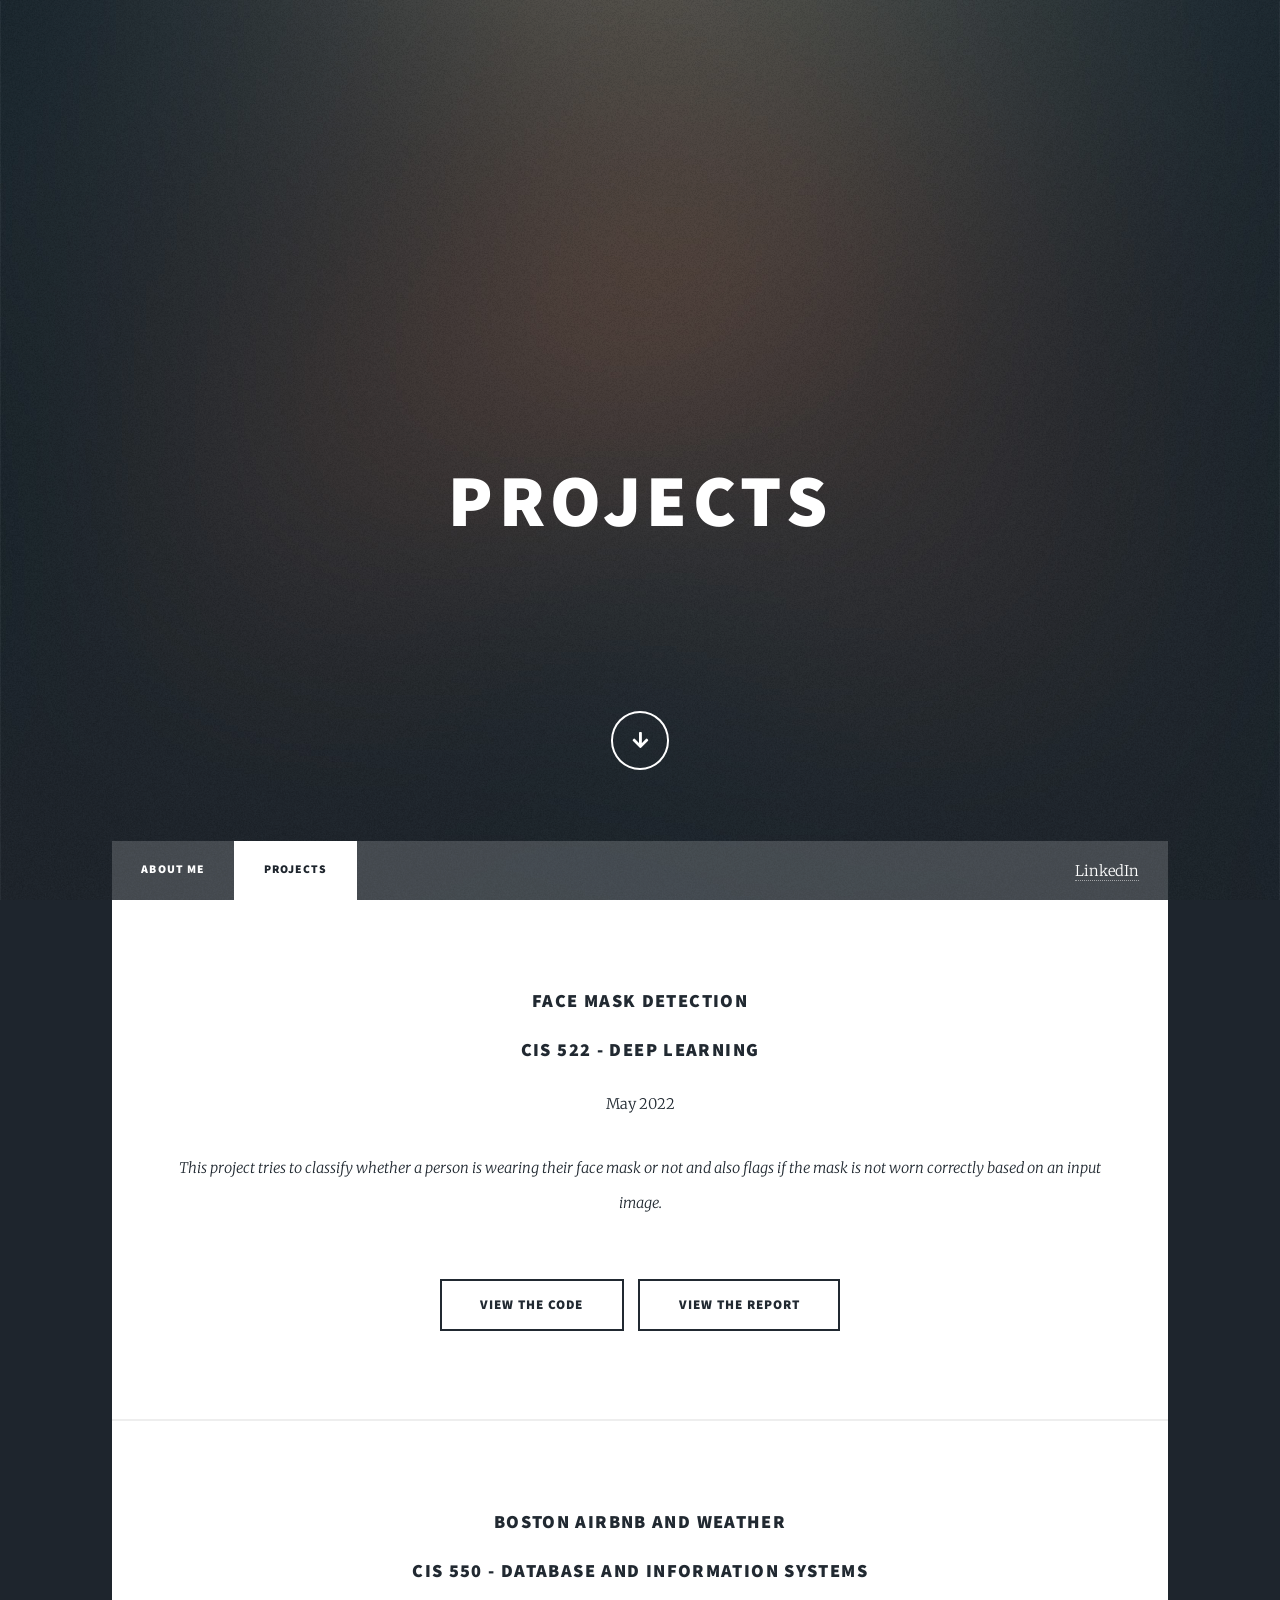
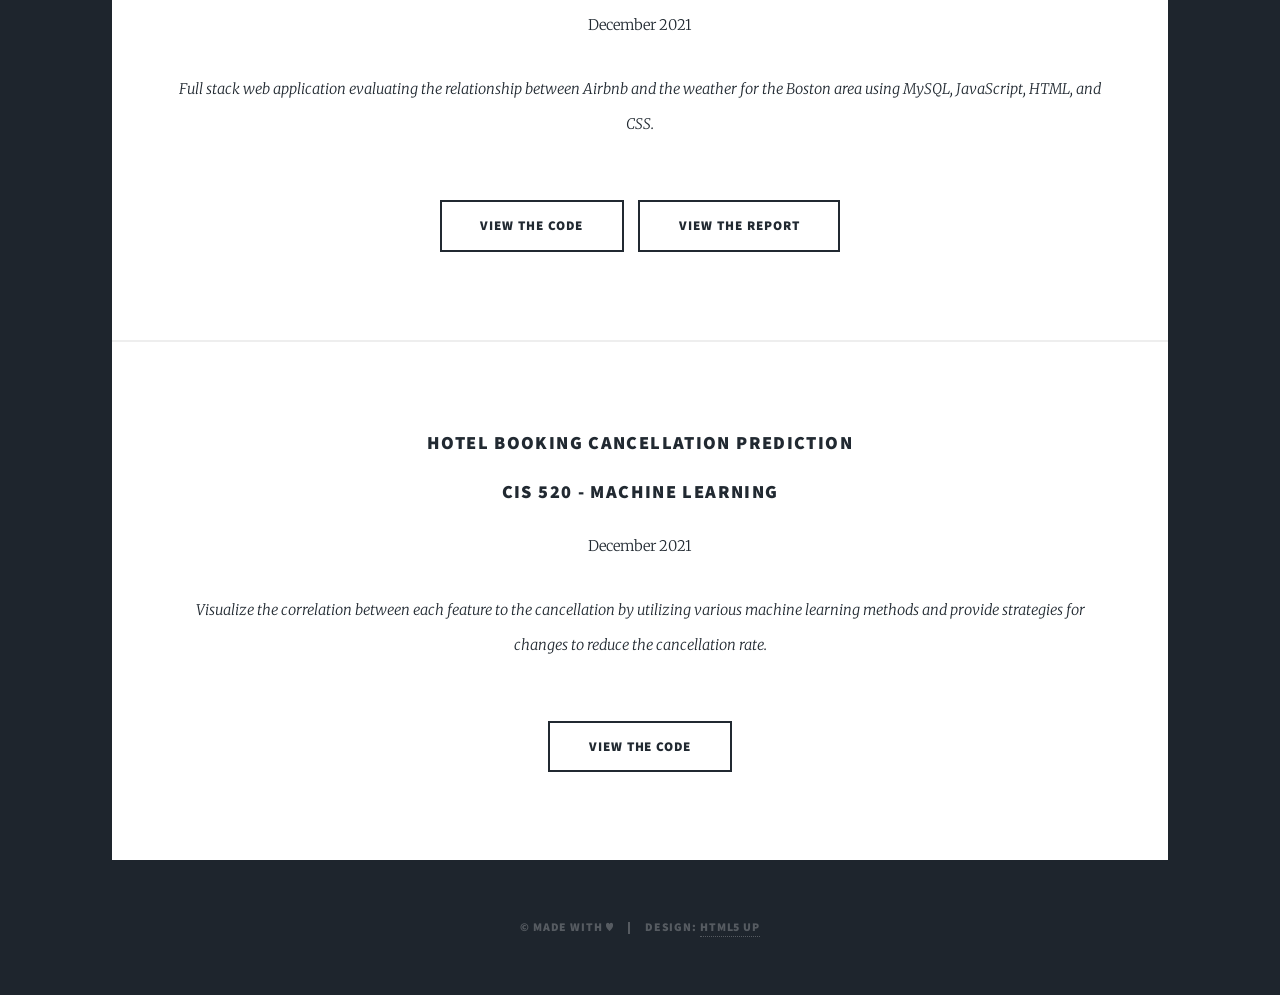
==== commit 3e849c82: "Update projects.html added LinkedIn link" ====
--- a/projects.html
+++ b/projects.html
@@ -34,8 +34,7 @@
 											<li class="active"><a href="projects.html">Projects</a></li>
 										</ul>
 										<ul class="icons">
-											<li><a href="https://www.facebook.com/Yiyasu.P" class="icon brands fa-facebook-f" target="_blank"><span class="label">Facebook</span></a></li>
-											<li><a href="https://github.com/yiyasu" class="icon brands fa-github" target="_blank"><span class="label">GitHub</span></a></li>
+											<li><a href="https://www.linkedin.com/in/yiyasupaudel/" target="_blank"><span class="label">LinkedIn</span></a></li>
 										</ul>
 									</nav>				
 
@@ -179,4 +178,4 @@
 			<script src="assets/js/main.js"></script>
 
 	</body>
-</html>+</html>
